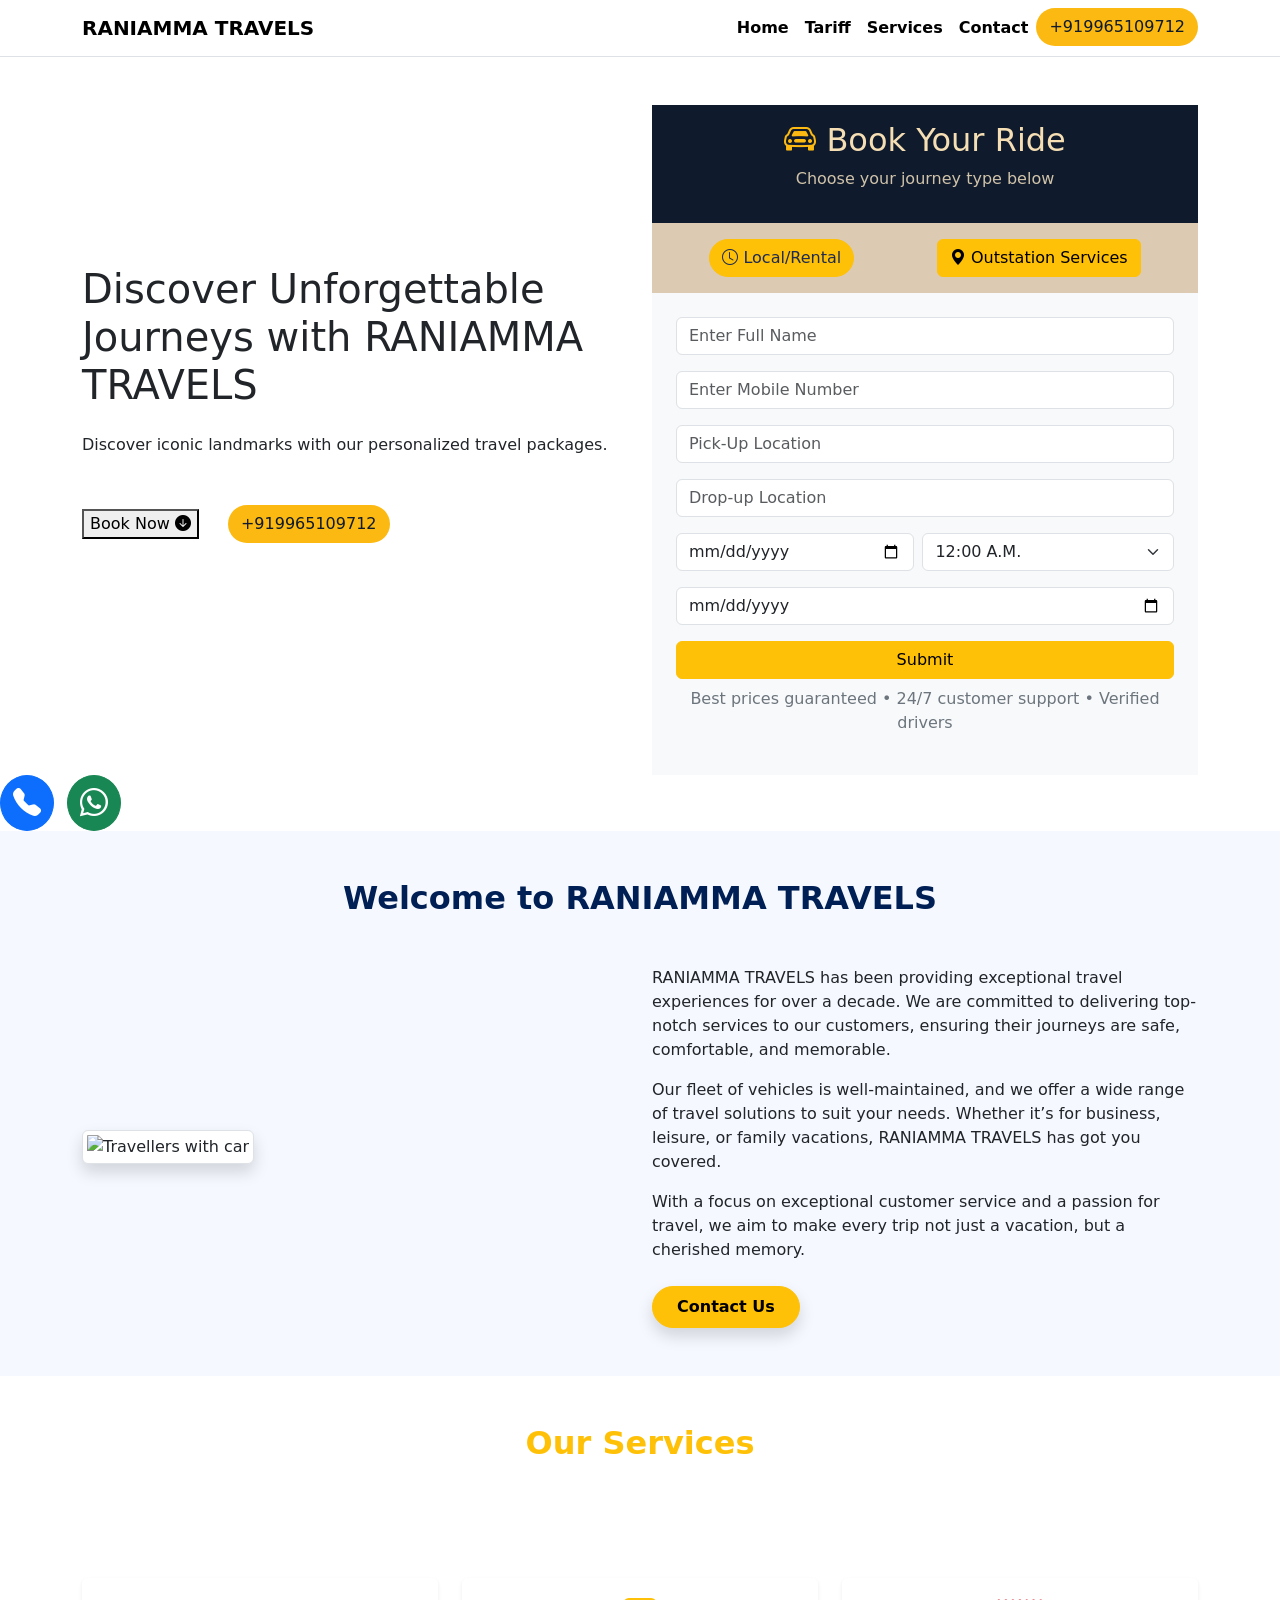
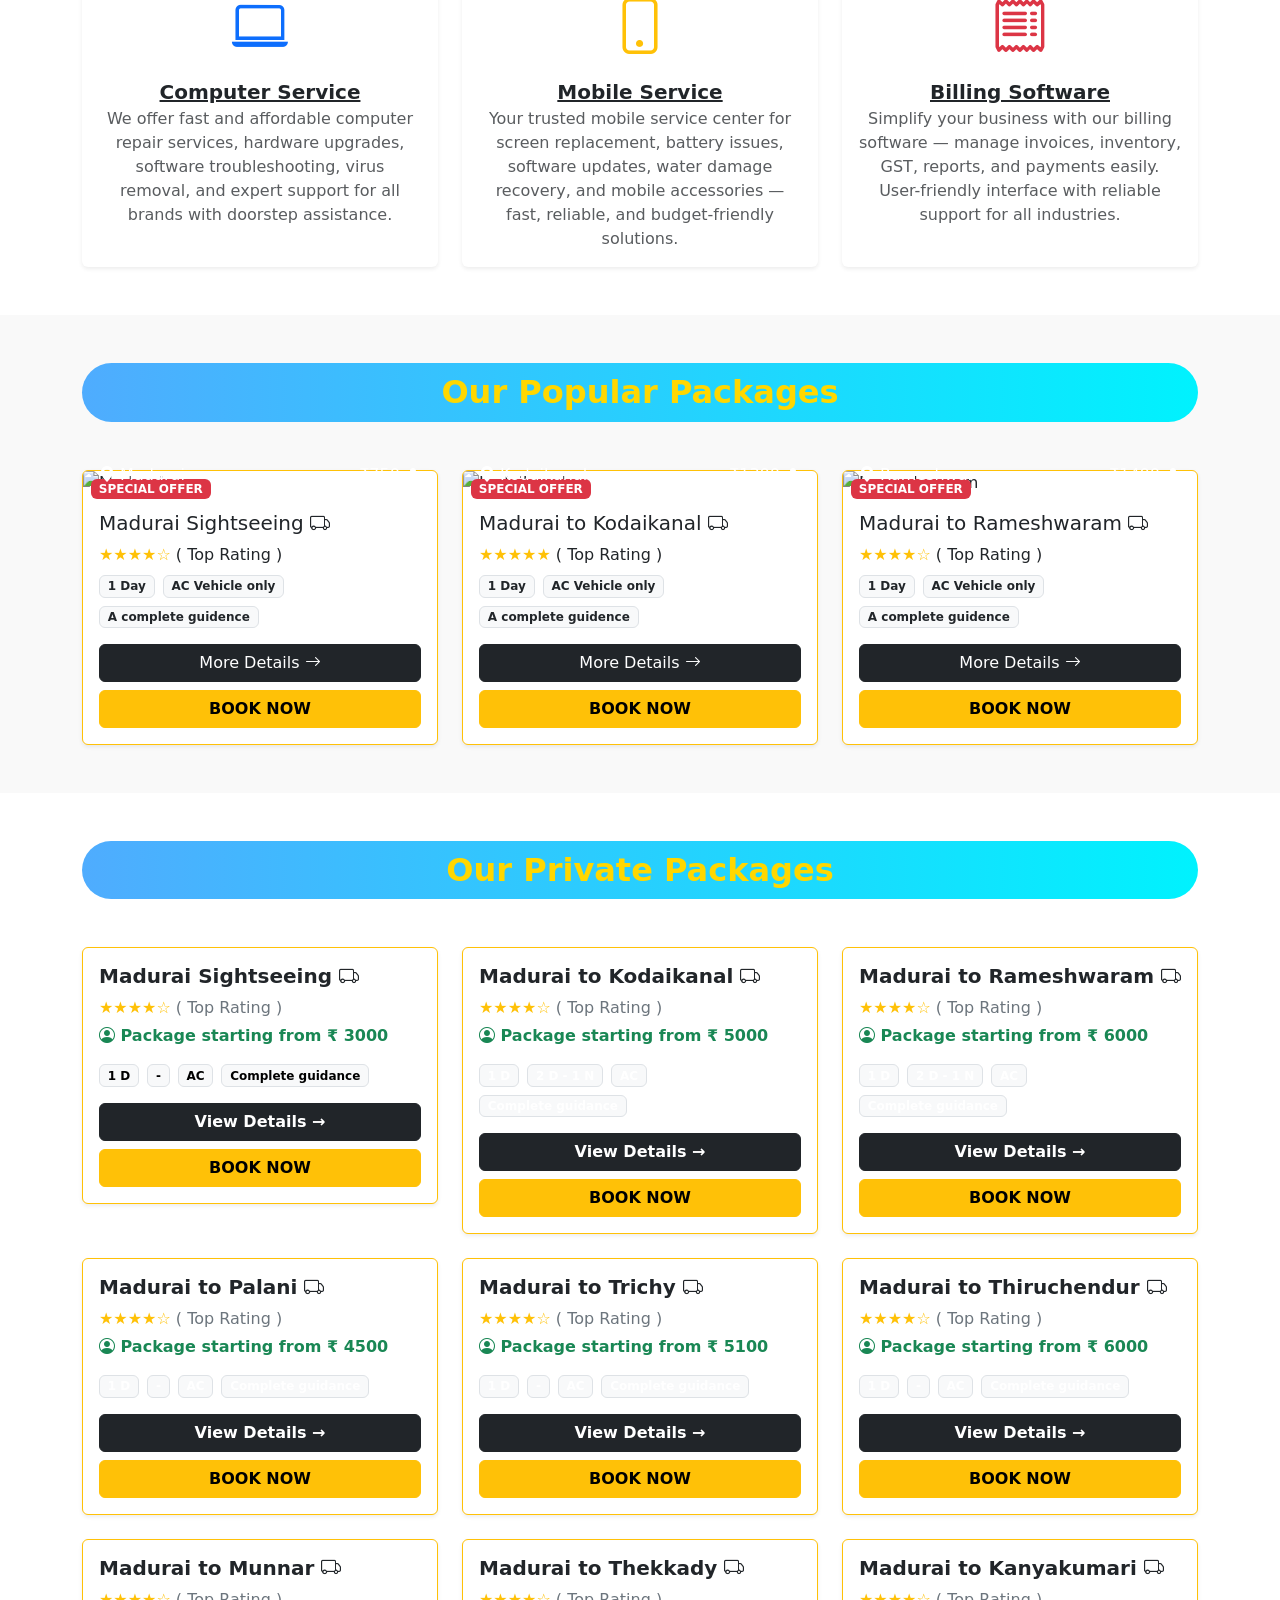
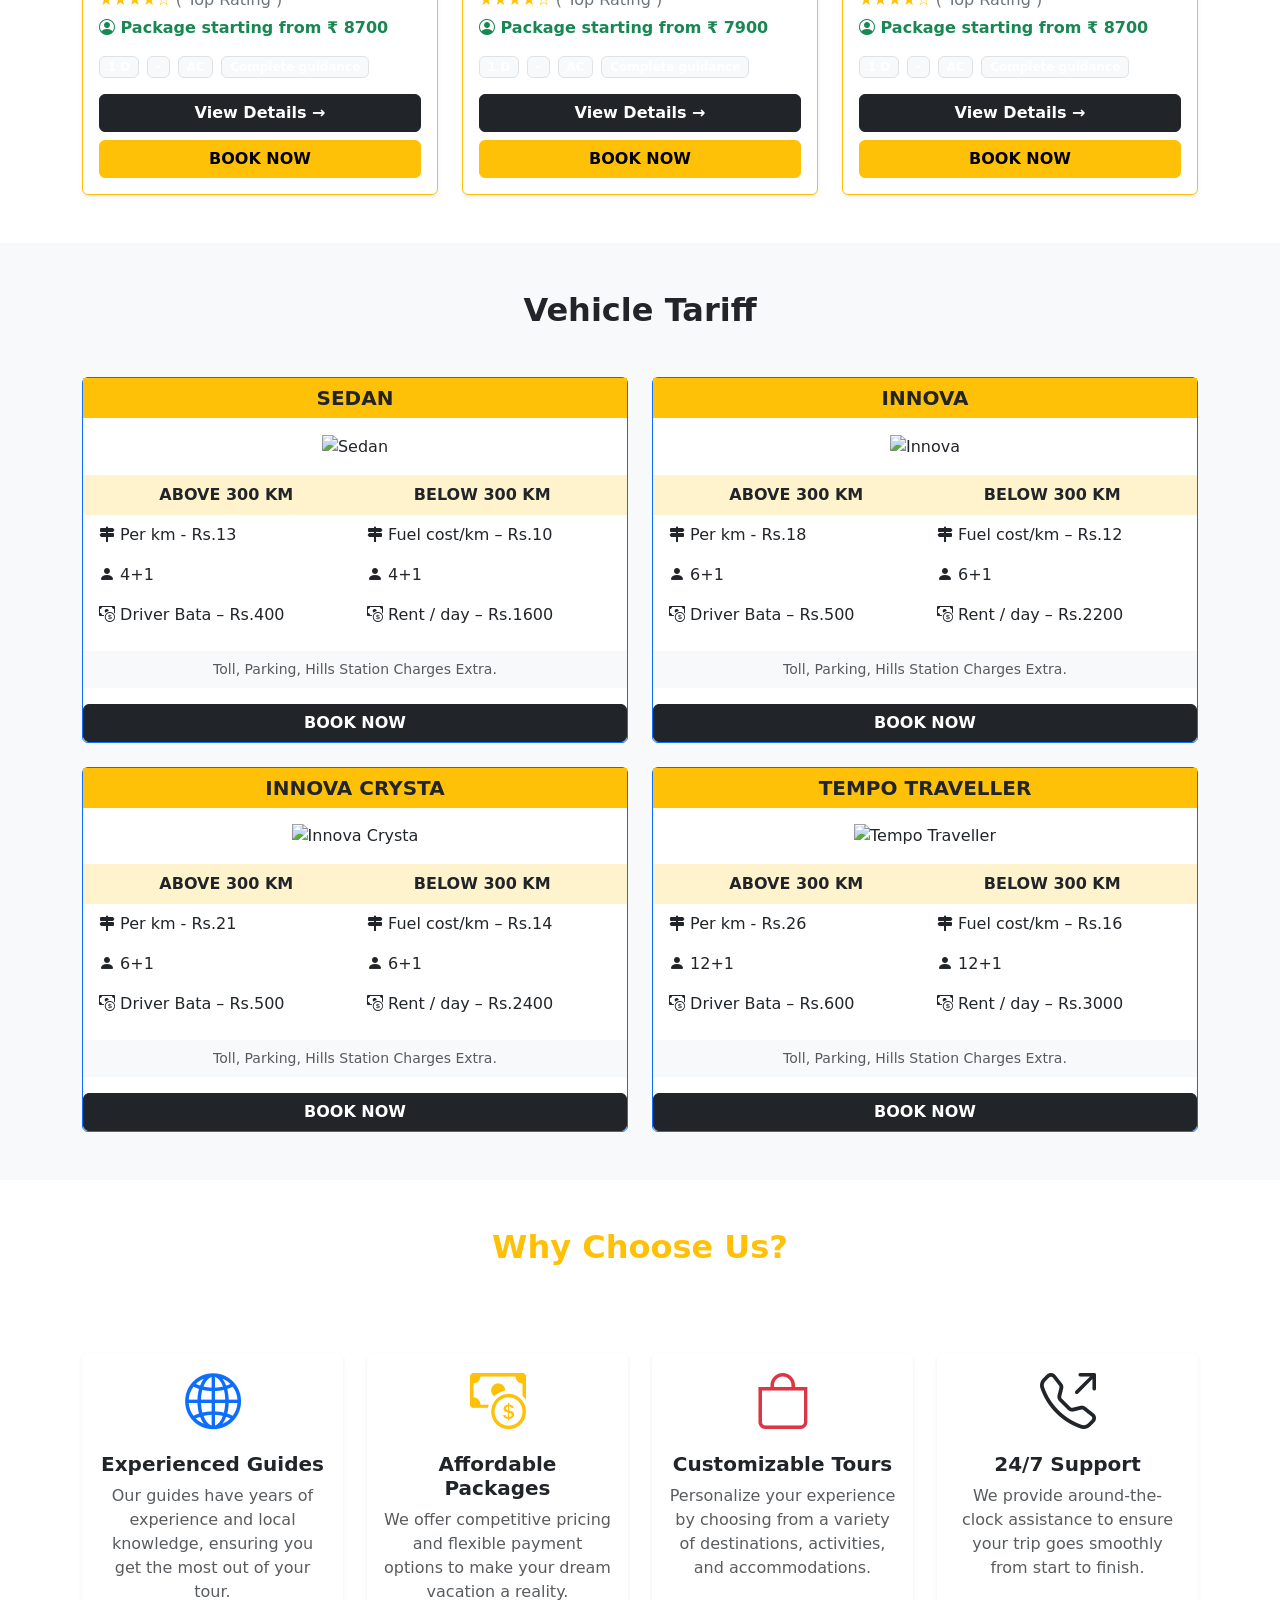
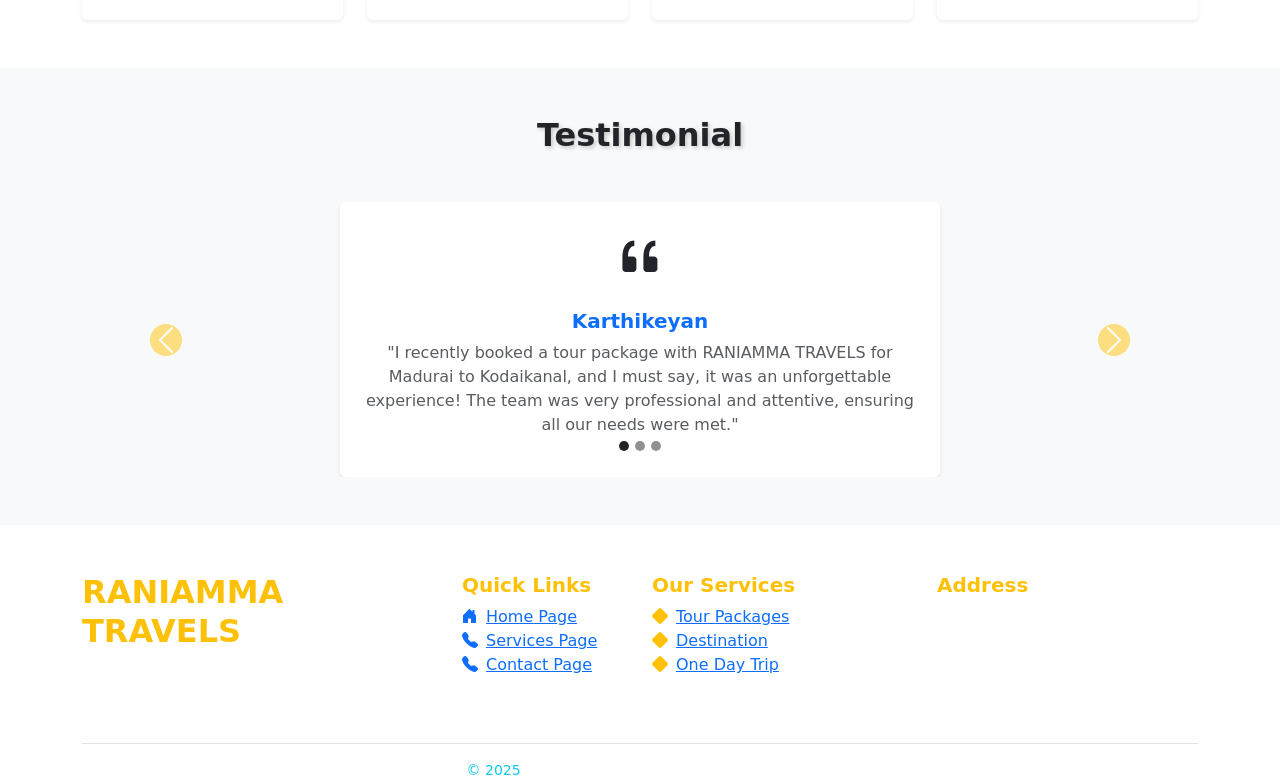
==== index.html @ 109de516 "Add files via upload" ====
<!DOCTYPE html>
<html lang="en">
<head>
  <meta charset="UTF-8" />
  <meta name="viewport" content="width=device-width, initial-scale=1.0" />
  <title>RANIAMMA TRAVELS
</title>
  <link href="https://cdn.jsdelivr.net/npm/bootstrap@5.3.2/dist/css/bootstrap.min.css" rel="stylesheet">
  <link href="https://cdn.jsdelivr.net/npm/bootstrap-icons@1.10.5/font/bootstrap-icons.css" rel="stylesheet">
  <link rel="stylesheet" href="css/style.css">
</head>
<body>



  <!-- 🔹 Top Contact Info Bar -->


  <!-- 🔹 Navbar -->
  <nav class="navbar navbar-expand-lg navbar-light bg-white border-bottom">
    <div class="container">
      <a class="navbar-brand fw-bold" href="#index.php">RANIAMMA TRAVELS
</a>
      <button class="navbar-toggler" type="button" data-bs-toggle="collapse" data-bs-target="#navbarNav">
        <span class="navbar-toggler-icon"></span>
      </button>
      <div class="collapse navbar-collapse justify-content-end" id="navbarNav">
        <ul class="navbar-nav fw-bold">
          <li class="nav-item"><a class="nav-link active" href="#index.php">Home</a></li>
          <li class="nav-item"><a class="nav-link active" href="#tariff">Tariff</a></li>
          <li class="nav-item"><a class="nav-link active" href="#services">Services</a></li>
          <li class="nav-item"><a class="nav-link active" href="#contact">Contact</a></li>
          <li class="nav-item"> <a href="tel:+919965109712" class="btn " style="border-radius: 30px; background-color:#fbb911; color:#0F1A2C;height: auto ;width: fit-content;">+919965109712</a>
</li>
        </ul>
      </div>
    </div>
  </nav>

  <!-- 🔹 Hero Section -->
  <section class="hero">
    <div class="container">
      <div class="row align-items-center">
        <div class="col-md-6 col-sm-12 text-center text-md-start">
          <h1 class="mb-4">Discover Unforgettable <br> Journeys with <span>RANIAMMA TRAVELS
</span></h1>
          <p class="mb-4">Discover iconic landmarks with our personalized travel packages.</p>
          <button class="hero-btn">
            Book Now <i class="bi bi-arrow-down-circle-fill"></i>
          </button>
          <a href="tel:+919965109712" class="btn m-4" style="border-radius: 30px; background-color:#fbb911; color:#0F1A2C;height: auto ;width: fit-content;">+919965109712</a>
        </div>
        <div class="col-md-6 col-sm-12 mt-5">
 <div class="local-form" id="localForm">
    <div class="head d-flex flex-column align-items-center p-3 text-white w-100" style="background-color: #0F1A2C;">
      <h2 style="color: wheat;"><i class="bi bi-car-front" style="color: #fbb911;"></i> Book Your Ride</h2>
      <p style="color: rgb(208, 195, 169);">Choose your journey type below</p>
    </div>

    <div class="but d-flex justify-content-around p-3 w-100" style="background-color: rgb(221, 202, 179);">
      <button class="btn btn-warning" id="localBtn" style="border-radius: 30px;color: #1d2b53;"><i class="bi bi-clock"></i> Local/Rental</button>
            <button class="btn btn-warning" id="outstationBtn">    <i class="bi bi-geo-alt-fill"></i> Outstation Services</button>

    </div>

<form action="" method="post">
      <div class="form-body bg-light   text-white p-4">
        <input type="text" placeholder="Enter Full Name" class="form-control mb-3" name="name">
        <input type="text" placeholder="Enter Mobile Number" class="form-control mb-3" name="mno">
        <input type="text" placeholder="Pick-Up Location" class="form-control mb-3" name="pickup">
        <input type="text" placeholder="Drop-up Location" class="form-control mb-3" name="droplo">

        <div class="d-flex justify-content-between mb-3">
          <input type="date" class="form-control me-2" name="pickdate">
<select name="returntime" id="time-select" class="form-select">
  <!-- 12 AM to 11:45 PM in 15-minute intervals -->
  <!-- Loop in 15-minute increments -->
  <option value="12:00 AM">12:00 A.M.</option>
  <option value="12:15 AM">12:15 A.M.</option>
  <option value="12:30 AM">12:30 A.M.</option>
  <option value="12:45 AM">12:45 A.M.</option>
  <option value="1:00 AM">1:00 A.M.</option>
  <option value="1:15 AM">1:15 A.M.</option>
  <option value="1:30 AM">1:30 A.M.</option>
  <option value="1:45 AM">1:45 A.M.</option>
  <option value="2:00 AM">2:00 A.M.</option>
  <option value="2:15 AM">2:15 A.M.</option>
  <option value="2:30 AM">2:30 A.M.</option>
  <option value="2:45 AM">2:45 A.M.</option>
  <option value="3:00 AM">3:00 A.M.</option>
  <option value="3:15 AM">3:15 A.M.</option>
  <option value="3:30 AM">3:30 A.M.</option>
  <option value="3:45 AM">3:45 A.M.</option>
  <option value="4:00 AM">4:00 A.M.</option>
  <option value="4:15 AM">4:15 A.M.</option>
  <option value="4:30 AM">4:30 A.M.</option>
  <option value="4:45 AM">4:45 A.M.</option>
  <option value="5:00 AM">5:00 A.M.</option>
  <option value="5:15 AM">5:15 A.M.</option>
  <option value="5:30 AM">5:30 A.M.</option>
  <option value="5:45 AM">5:45 A.M.</option>
  <option value="6:00 AM">6:00 A.M.</option>
  <option value="6:15 AM">6:15 A.M.</option>
  <option value="6:30 AM">6:30 A.M.</option>
  <option value="6:45 AM">6:45 A.M.</option>
  <option value="7:00 AM">7:00 A.M.</option>
  <option value="7:15 AM">7:15 A.M.</option>
  <option value="7:30 AM">7:30 A.M.</option>
  <option value="7:45 AM">7:45 A.M.</option>
  <option value="8:00 AM">8:00 A.M.</option>
  <option value="8:15 AM">8:15 A.M.</option>
  <option value="8:30 AM">8:30 A.M.</option>
  <option value="8:45 AM">8:45 A.M.</option>
  <option value="9:00 AM">9:00 A.M.</option>
  <option value="9:15 AM">9:15 A.M.</option>
  <option value="9:30 AM">9:30 A.M.</option>
  <option value="9:45 AM">9:45 A.M.</option>
  <option value="10:00 AM">10:00 A.M.</option>
  <option value="10:15 AM">10:15 A.M.</option>
  <option value="10:30 AM">10:30 A.M.</option>
  <option value="10:45 AM">10:45 A.M.</option>
  <option value="11:00 AM">11:00 A.M.</option>
  <option value="11:15 AM">11:15 A.M.</option>
  <option value="11:30 AM">11:30 A.M.</option>
  <option value="11:45 AM">11:45 A.M.</option>
  <option value="12:00 PM">12:00 P.M.</option>
  <option value="12:15 PM">12:15 P.M.</option>
  <option value="12:30 PM">12:30 P.M.</option>
  <option value="12:45 PM">12:45 P.M.</option>
  <option value="1:00 PM">1:00 P.M.</option>
  <option value="1:15 PM">1:15 P.M.</option>
  <option value="1:30 PM">1:30 P.M.</option>
  <option value="1:45 PM">1:45 P.M.</option>
  <option value="2:00 PM">2:00 P.M.</option>
  <option value="2:15 PM">2:15 P.M.</option>
  <option value="2:30 PM">2:30 P.M.</option>
  <option value="2:45 PM">2:45 P.M.</option>
  <option value="3:00 PM">3:00 P.M.</option>
  <option value="3:15 PM">3:15 P.M.</option>
  <option value="3:30 PM">3:30 P.M.</option>
  <option value="3:45 PM">3:45 P.M.</option>
  <option value="4:00 PM">4:00 P.M.</option>
  <option value="4:15 PM">4:15 P.M.</option>
  <option value="4:30 PM">4:30 P.M.</option>
  <option value="4:45 PM">4:45 P.M.</option>
  <option value="5:00 PM">5:00 P.M.</option>
  <option value="5:15 PM">5:15 P.M.</option>
  <option value="5:30 PM">5:30 P.M.</option>
  <option value="5:45 PM">5:45 P.M.</option>
  <option value="6:00 PM">6:00 P.M.</option>
  <option value="6:15 PM">6:15 P.M.</option>
  <option value="6:30 PM">6:30 P.M.</option>
  <option value="6:45 PM">6:45 P.M.</option>
  <option value="7:00 PM">7:00 P.M.</option>
  <option value="7:15 PM">7:15 P.M.</option>
  <option value="7:30 PM">7:30 P.M.</option>
  <option value="7:45 PM">7:45 P.M.</option>
  <option value="8:00 PM">8:00 P.M.</option>
  <option value="8:15 PM">8:15 P.M.</option>
  <option value="8:30 PM">8:30 P.M.</option>
  <option value="8:45 PM">8:45 P.M.</option>
  <option value="9:00 PM">9:00 P.M.</option>
  <option value="9:15 PM">9:15 P.M.</option>
  <option value="9:30 PM">9:30 P.M.</option>
  <option value="9:45 PM">9:45 P.M.</option>
  <option value="10:00 PM">10:00 P.M.</option>
  <option value="10:15 PM">10:15 P.M.</option>
  <option value="10:30 PM">10:30 P.M.</option>
  <option value="10:45 PM">10:45 P.M.</option>
  <option value="11:00 PM">11:00 P.M.</option>
  <option value="11:15 PM">11:15 P.M.</option>
  <option value="11:30 PM">11:30 P.M.</option>
  <option value="11:45 PM">11:45 P.M.</option>
</select>
        </div>

        <input type="date" class="form-control mb-3" placeholder="Return Date" name="droptime">
        <button class="btn btn-warning w-100" name="btnAdd">Submit</button>
</form>

        <p class="mt-2 text-center text-secondary">Best prices guaranteed • 24/7 customer support • Verified drivers</p>
      </div>



</div>       



</div>
      </div>
    </div>
  </section>

  <!-- 🔹 Floating WhatsApp Button -->
  <!-- Call Button -->
<a href="tel:+919965109712
" class="btn btn-primary rounded-circle call-float me-2">
  <i class="bi bi-telephone-fill fs-3"></i>
</a>

<!-- WhatsApp Button -->
<a href="https://wa.me/919965109712
" target="_blank" class="btn btn-success rounded-circle whatsapp-float">
  <i class="bi bi-whatsapp fs-3"></i>
</a>


  <script src="https://cdn.jsdelivr.net/npm/bootstrap@5.3.2/dist/js/bootstrap.bundle.min.js"></script>

<!-- 🔹 Welcome Section -->
<section class="py-5" style="background-color: #f5f9ff;">
  <div class="container">
    <h2 class="text-center fw-bold mb-5" style="color: #001f54;">Welcome to RANIAMMA TRAVELS
</h2>
    <div class="row align-items-center">
      <div class="col-md-6 mb-4 mb-md-0">
        <img src="img/section.png" class="img-thumbnail h-25 rounded shadow" alt="Travellers with car" height="500px" >
      </div>
      <div class="col-md-6">
        <p class="mb-3">
          RANIAMMA TRAVELS
 has been providing exceptional travel experiences for over a decade. We are committed to delivering top-notch services to our customers, ensuring their journeys are safe, comfortable, and memorable.
        </p>
        <p class="mb-3">
          Our fleet of vehicles is well-maintained, and we offer a wide range of travel solutions to suit your needs. Whether it’s for business, leisure, or family vacations, RANIAMMA TRAVELS
 has got you covered.
        </p>
        <p class="mb-4">
          With a focus on exceptional customer service and a passion for travel, we aim to make every trip not just a vacation, but a cherished memory.
        </p>
        <a href="#contact" class="btn btn-warning rounded-pill px-4 py-2 shadow fw-bold">Contact Us</a>
      </div>
    </div>
  </div>
</section>


<!--service-->
<section class="why-choose-section py-5 text-center text-white" id="sevices">
  <div class="container">
    <h2 class="fw-bold text-warning mb-2">Our Services</h2>
    <p class="lead mb-5 text-white">Enhance your tech life with expert computer repairs, mobile service solutions, and easy-to-use billing software for businesses.</p>

    <div class="row g-4 justify-content-center">
      
      <!-- Card 1 -->
      <div class="col-md-6 col-lg-4">
        <div class="card h-100 border-0 shadow-sm p-3">
          <i class="bi bi-laptop display-4 text-primary"></i>
          <a class="fw-bold text-dark mt-3 fs-5 "href="forms.php" style="cursor: pointer;">Computer Service</a>
<p class="text-muted mb-0">
We offer fast and affordable computer repair services, hardware upgrades, software troubleshooting, virus removal, and expert support for all brands with doorstep assistance.
</p>
        </div>
      </div>
      
      <!-- Card 2 -->
      <div class="col-md-6 col-lg-4">
        <div class="card h-100 border-0 shadow-sm p-3">
          <i class="bi bi-phone display-4 text-warning"></i>
 <a class="fw-bold text-dark mt-3 fs-5 " href="forms.php" style="cursor: pointer;">Mobile Service</a>

<p class="text-muted mb-0">
Your trusted mobile service center for screen replacement, battery issues, software updates, water damage recovery, and mobile accessories — fast, reliable, and budget-friendly solutions.
</p>
        </div>
      </div>

      <!-- Card 3 -->
      <div class="col-md-6 col-lg-4">
        <div class="card h-100 border-0 shadow-sm p-3">
            <i class="bi bi-receipt display-4 text-danger"></i>
             <a class="fw-bold text-dark mt-3 fs-5 " href="forms.php" style="cursor: pointer;">Billing Software</a>

<p class="text-muted mb-0">
Simplify your business with our billing software — manage invoices, inventory, GST, reports, and payments easily. User-friendly interface with reliable support for all industries.
</p>
        </div>
      </div>

      <!-- Card 4 -->

      
    </div>
  </div>
</section>

<!-- 🔹 Popular Packages Section -->
<section class="py-5" style="background-color: #f9f9f9;">
  <div class="container">
    <h2 class="text-center fw-bold mb-5" style="background: linear-gradient(to right, #4facfe, #00f2fe); color: #ffd700; border-radius: 30px; padding: 10px;">Our Popular Packages</h2>
    <div class="row g-4">
      
      <!-- Card 1 -->
      <div class="col-md-4">
        <div class="card border-warning shadow-sm">
          <div class="position-relative">
            <img src="img/card1.png" class="card-img-top" alt="Madurai" height="230px">
            <span class="badge bg-danger position-absolute top-0 start-0 m-2">SPECIAL OFFER</span>
            <div class="card-img-overlay text-white d-flex justify-content-between align-items-end">
              <div><i class="bi bi-geo-alt-fill"></i> Madurai</div>
              <div>&#8377;750 <i class="bi bi-person-fill"></i></div>
            </div>
          </div>
          <div class="card-body">
            <h5 class="card-title">Madurai Sightseeing <i class="bi bi-truck"></i></h5>
            <p class="mb-2 text-warning">
              ★★★★☆ <span class="text-dark">( Top Rating )</span>
            </p>
            <div class="mb-3 d-flex gap-2 flex-wrap">
              <span class="badge bg-light text-dark border">1 Day</span>
              <span class="badge bg-light text-dark border">AC Vehicle only</span>
              <span class="badge bg-light text-dark border">A complete guidence</span>
            </div>
            <a href="#" class="btn btn-dark w-100 mb-2">More Details <i class="bi bi-arrow-right"></i></a>
            <a href="#" class="btn btn-warning w-100 fw-bold">BOOK NOW</a>
          </div>
        </div>
      </div>

      <!-- Card 2 -->
      <div class="col-md-4">
        <div class="card border-warning shadow-sm">
          <div class="position-relative">
            <img src="img/card2.png" class="card-img-top" alt="Kodaikanal">
            <span class="badge bg-danger position-absolute top-0 start-0 m-2">SPECIAL OFFER</span>
            <div class="card-img-overlay text-white d-flex justify-content-between align-items-end">
              <div><i class="bi bi-geo-alt-fill"></i> Kodaikanal</div>
              <div>&#8377;1300 <i class="bi bi-person-fill"></i></div>
            </div>
          </div>
          <div class="card-body">
            <h5 class="card-title">Madurai to Kodaikanal <i class="bi bi-truck"></i></h5>
            <p class="mb-2 text-warning">
              ★★★★★ <span class="text-dark">( Top Rating )</span>
            </p>
            <div class="mb-3 d-flex gap-2 flex-wrap">
              <span class="badge bg-light text-dark border">1 Day</span>
              <span class="badge bg-light text-dark border">AC Vehicle only</span>
              <span class="badge bg-light text-dark border">A complete guidence</span>
            </div>
            <a href="#" class="btn btn-dark w-100 mb-2">More Details <i class="bi bi-arrow-right"></i></a>
            <a href="#" class="btn btn-warning w-100 fw-bold">BOOK NOW</a>
          </div>
        </div>
      </div>

      <!-- Card 3 -->
      <div class="col-md-4">
        <div class="card border-warning shadow-sm">
          <div class="position-relative">
            <img src="img/card3.png" class="card-img-top" alt="Rameshwaram">
            <span class="badge bg-danger position-absolute top-0 start-0 m-2">SPECIAL OFFER</span>
            <div class="card-img-overlay text-white d-flex justify-content-between align-items-end">
              <div><i class="bi bi-geo-alt-fill"></i> Rameshwaram</div>
              <div>&#8377;1400 <i class="bi bi-person-fill"></i></div>
            </div>
          </div>
          <div class="card-body">
            <h5 class="card-title">Madurai to Rameshwaram <i class="bi bi-truck"></i></h5>
            <p class="mb-2 text-warning">
              ★★★★☆ <span class="text-dark">( Top Rating )</span>
            </p>
            <div class="mb-3 d-flex gap-2 flex-wrap">
              <span class="badge bg-light text-dark border">1 Day</span>
              <span class="badge bg-light text-dark border">AC Vehicle only</span>
              <span class="badge bg-light text-dark border">A complete guidence</span>
            </div>
            <a href="#" class="btn btn-dark w-100 mb-2">More Details <i class="bi bi-arrow-right"></i></a>
            <a href="#" class="btn btn-warning w-100 fw-bold">BOOK NOW</a>
          </div>
        </div>
      </div>

    </div>
  </div>
</section>



<!-- 🔹 Travel Packages Grid Section -->
<section class="py-5" style="background-color: #ffffff;" id="service">
  <div class="container">
        <h2 class="text-center fw-bold mb-5" style="background: linear-gradient(to right, #4facfe, #00f2fe); color: #ffd700; border-radius: 30px; padding: 10px;">Our Private Packages</h2>

    <div class="row g-4">

      <!-- Single Card Template -->
 
      <div class="col-md-4">
        <div class="card border-warning shadow-sm p-3">
          <h5 class="fw-bold">Madurai Sightseeing <i class="bi bi-truck"></i></h5>
          <p class="mb-1 text-warning">★★★★☆ <span class="text-secondary">( Top Rating )</span></p>
          <p class="text-success fw-bold">
            <i class="bi bi-person-circle"></i> Package starting from ₹ 3000
          </p>
          <div class="d-flex flex-wrap gap-2 mb-3">
  <span class="badge bg-light border text-black">1 D</span>
  <span class="badge bg-light border text-black">-</span>
  <span class="badge bg-light border text-black">AC</span>
  <span class="badge bg-light border text-black">Complete guidance</span>
</div>
          <a href="#" class="btn btn-dark w-100 mb-2 fw-bold">View Details →</a>
          <a href="#" class="btn btn-warning w-100 fw-bold">BOOK NOW</a>
        </div>
      </div>

      <!-- Copy and Edit Cards Below for Each Package -->

      <div class="col-md-4">
        <div class="card border-warning shadow-sm p-3">
          <h5 class="fw-bold">Madurai to Kodaikanal <i class="bi bi-truck"></i></h5>
          <p class="mb-1 text-warning">★★★★☆ <span class="text-secondary">( Top Rating )</span></p>
          <p class="text-success fw-bold">
            <i class="bi bi-person-circle"></i> Package starting from ₹ 5000
          </p>
          <div class="d-flex flex-wrap gap-2 mb-3">
            <span class="badge bg-light border">1 D</span>
            <span class="badge bg-light border">2 D - 1 N</span>
            <span class="badge bg-light border">AC</span>
            <span class="badge bg-light border">Complete guidance</span>
          </div>
          <a href="#" class="btn btn-dark w-100 mb-2 fw-bold">View Details →</a>
          <a href="#" class="btn btn-warning w-100 fw-bold">BOOK NOW</a>
        </div>
      </div>

      <div class="col-md-4">
        <div class="card border-warning shadow-sm p-3">
          <h5 class="fw-bold">Madurai to Rameshwaram <i class="bi bi-truck"></i></h5>
          <p class="mb-1 text-warning">★★★★☆ <span class="text-secondary">( Top Rating )</span></p>
          <p class="text-success fw-bold">
            <i class="bi bi-person-circle"></i> Package starting from ₹ 6000
          </p>
          <div class="d-flex flex-wrap gap-2 mb-3">
            <span class="badge bg-light border">1 D</span>
            <span class="badge bg-light border">2 D - 1 N</span>
            <span class="badge bg-light border">AC</span>
            <span class="badge bg-light border">Complete guidance</span>
          </div>
          <a href="#" class="btn btn-dark w-100 mb-2 fw-bold">View Details →</a>
          <a href="#" class="btn btn-warning w-100 fw-bold">BOOK NOW</a>
        </div>
      </div>

      <!-- Row 2 -->

      <div class="col-md-4">
        <div class="card border-warning shadow-sm p-3">
          <h5 class="fw-bold">Madurai to Palani <i class="bi bi-truck"></i></h5>
          <p class="mb-1 text-warning">★★★★☆ <span class="text-secondary">( Top Rating )</span></p>
          <p class="text-success fw-bold">
            <i class="bi bi-person-circle"></i> Package starting from ₹ 4500
          </p>
          <div class="d-flex flex-wrap gap-2 mb-3">
            <span class="badge bg-light border">1 D</span>
            <span class="badge bg-light border">-</span>
            <span class="badge bg-light border">AC</span>
            <span class="badge bg-light border">Complete guidance</span>
          </div>
          <a href="#" class="btn btn-dark w-100 mb-2 fw-bold">View Details →</a>
          <a href="#" class="btn btn-warning w-100 fw-bold">BOOK NOW</a>
        </div>
      </div>

      <div class="col-md-4">
        <div class="card border-warning shadow-sm p-3">
          <h5 class="fw-bold">Madurai to Trichy <i class="bi bi-truck"></i></h5>
          <p class="mb-1 text-warning">★★★★☆ <span class="text-secondary">( Top Rating )</span></p>
          <p class="text-success fw-bold">
            <i class="bi bi-person-circle"></i> Package starting from ₹ 5100
          </p>
          <div class="d-flex flex-wrap gap-2 mb-3">
            <span class="badge bg-light border">1 D</span>
            <span class="badge bg-light border">-</span>
            <span class="badge bg-light border">AC</span>
            <span class="badge bg-light border">Complete guidance</span>
          </div>
          <a href="#" class="btn btn-dark w-100 mb-2 fw-bold">View Details →</a>
          <a href="#" class="btn btn-warning w-100 fw-bold">BOOK NOW</a>
        </div>
      </div>

      <div class="col-md-4">
        <div class="card border-warning shadow-sm p-3">
          <h5 class="fw-bold">Madurai to Thiruchendur <i class="bi bi-truck"></i></h5>
          <p class="mb-1 text-warning">★★★★☆ <span class="text-secondary">( Top Rating )</span></p>
          <p class="text-success fw-bold">
            <i class="bi bi-person-circle"></i> Package starting from ₹ 6000
          </p>
          <div class="d-flex flex-wrap gap-2 mb-3">
            <span class="badge bg-light border">1 D</span>
            <span class="badge bg-light border">-</span>
            <span class="badge bg-light border">AC</span>
            <span class="badge bg-light border">Complete guidance</span>
          </div>
          <a href="#" class="btn btn-dark w-100 mb-2 fw-bold">View Details →</a>
          <a href="#" class="btn btn-warning w-100 fw-bold">BOOK NOW</a>
        </div>
      </div>

      <!-- 🔹 Final Row -->

      <div class="col-md-4">
        <div class="card border-warning shadow-sm p-3">
          <h5 class="fw-bold">Madurai to Munnar <i class="bi bi-truck"></i></h5>
          <p class="mb-1 text-warning">★★★★☆ <span class="text-secondary">( Top Rating )</span></p>
          <p class="text-success fw-bold">
            <i class="bi bi-person-circle"></i> Package starting from ₹ 8700
          </p>
          <div class="d-flex flex-wrap gap-2 mb-3">
            <span class="badge bg-light border">1 D</span>
            <span class="badge bg-light border">-</span>
            <span class="badge bg-light border">AC</span>
            <span class="badge bg-light border">Complete guidance</span>
          </div>
          <a href="#" class="btn btn-dark w-100 mb-2 fw-bold">View Details →</a>
          <a href="#" class="btn btn-warning w-100 fw-bold">BOOK NOW</a>
        </div>
      </div>

      <div class="col-md-4">
        <div class="card border-warning shadow-sm p-3">
          <h5 class="fw-bold">Madurai to Thekkady <i class="bi bi-truck"></i></h5>
          <p class="mb-1 text-warning">★★★★☆ <span class="text-secondary">( Top Rating )</span></p>
          <p class="text-success fw-bold">
            <i class="bi bi-person-circle"></i> Package starting from ₹ 7900
          </p>
          <div class="d-flex flex-wrap gap-2 mb-3">
            <span class="badge bg-light border">1 D</span>
            <span class="badge bg-light border">-</span>
            <span class="badge bg-light border">AC</span>
            <span class="badge bg-light border">Complete guidance</span>
          </div>
          <a href="#" class="btn btn-dark w-100 mb-2 fw-bold">View Details →</a>
          <a href="#" class="btn btn-warning w-100 fw-bold">BOOK NOW</a>
        </div>
      </div>

      <div class="col-md-4">
        <div class="card border-warning shadow-sm p-3">
          <h5 class="fw-bold">Madurai to Kanyakumari <i class="bi bi-truck"></i></h5>
          <p class="mb-1 text-warning">★★★★☆ <span class="text-secondary">( Top Rating )</span></p>
          <p class="text-success fw-bold">
            <i class="bi bi-person-circle"></i> Package starting from ₹ 8700
          </p>
          <div class="d-flex flex-wrap gap-2 mb-3">
            <span class="badge bg-light border">1 D</span>
            <span class="badge bg-light border">-</span>
            <span class="badge bg-light border">AC</span>
            <span class="badge bg-light border">Complete guidance</span>
          </div>
          <a href="#" class="btn btn-dark w-100 mb-2 fw-bold">View Details →</a>
          <a href="#" class="btn btn-warning w-100 fw-bold">BOOK NOW</a>
        </div>
      </div>

    </div>
  </div>
</section>

<!--vehicle-->
<section class="py-5 bg-light" id="tariff">
  <div class="container">
    <h2 class="text-center fw-bold mb-5">Vehicle Tariff</h2>
    <div class="row g-4">

      <!-- Vehicle Card Start -->
      <div class="col-md-6 col-lg-6">
        <div class="card border-primary h-100">
          <div class="bg-warning text-center py-2">
            <h5 class="fw-bold m-0">SEDAN</h5>
          </div>
          <div class="text-center my-3">
            <img src="img/car1.png" alt="Sedan" class="img-fluid" style="height: 160px;">
          </div>
          <div class="d-flex justify-content-around px-3 py-2 bg-warning-subtle fw-bold">
            <span>ABOVE 300 KM</span>
            <span>BELOW 300 KM</span>
          </div>
          <div class="row px-3 py-2">
            <div class="col-6">
              <p><i class="bi bi-signpost-2-fill"></i> Per km - Rs.13</p>
              <p><i class="bi bi-person-fill"></i> 4+1</p>
              <p><i class="bi bi-cash-coin"></i> Driver Bata – Rs.400</p>
            </div>
            <div class="col-6">
              <p><i class="bi bi-signpost-2-fill"></i> Fuel cost/km – Rs.10</p>
              <p><i class="bi bi-person-fill"></i> 4+1</p>
              <p><i class="bi bi-cash-coin"></i> Rent / day – Rs.1600</p>
            </div>
          </div>
          <p class="text-center text-muted bg-body-tertiary p-2 small">Toll, Parking, Hills Station Charges Extra.</p>
          <div class="text-center">
            <a href="#" class="btn btn-dark w-100 fw-bold">BOOK NOW</a>
          </div>
        </div>
      </div>

      <!-- INNOVA -->
      <div class="col-md-6 col-lg-6">
        <div class="card border-primary h-100">
          <div class="bg-warning text-center py-2">
            <h5 class="fw-bold m-0">INNOVA</h5>
          </div>
          <div class="text-center my-3">
            <img src="img/car2.png" alt="Innova" class="img-fluid" style="height: 160px;">
          </div>
          <div class="d-flex justify-content-around px-3 py-2 bg-warning-subtle fw-bold">
            <span>ABOVE 300 KM</span>
            <span>BELOW 300 KM</span>
          </div>
          <div class="row px-3 py-2">
            <div class="col-6">
              <p><i class="bi bi-signpost-2-fill"></i> Per km - Rs.18</p>
              <p><i class="bi bi-person-fill"></i> 6+1</p>
              <p><i class="bi bi-cash-coin"></i> Driver Bata – Rs.500</p>
            </div>
            <div class="col-6">
              <p><i class="bi bi-signpost-2-fill"></i> Fuel cost/km – Rs.12</p>
              <p><i class="bi bi-person-fill"></i> 6+1</p>
              <p><i class="bi bi-cash-coin"></i> Rent / day – Rs.2200</p>
            </div>
          </div>
          <p class="text-center text-muted bg-body-tertiary p-2 small">Toll, Parking, Hills Station Charges Extra.</p>
          <div class="text-center">
            <a href="#" class="btn btn-dark w-100 fw-bold">BOOK NOW</a>
          </div>
        </div>
      </div>

      <!-- INNOVA CRYSTA -->
      <div class="col-md-6 col-lg-6">
        <div class="card border-primary h-100">
          <div class="bg-warning text-center py-2">
            <h5 class="fw-bold m-0">INNOVA CRYSTA</h5>
          </div>
          <div class="text-center my-3">
            <img src="img/car3.png" alt="Innova Crysta" class="img-fluid" style="height: 160px;">
          </div>
          <div class="d-flex justify-content-around px-3 py-2 bg-warning-subtle fw-bold">
            <span>ABOVE 300 KM</span>
            <span>BELOW 300 KM</span>
          </div>
          <div class="row px-3 py-2">
            <div class="col-6">
              <p><i class="bi bi-signpost-2-fill"></i> Per km - Rs.21</p>
              <p><i class="bi bi-person-fill"></i> 6+1</p>
              <p><i class="bi bi-cash-coin"></i> Driver Bata – Rs.500</p>
            </div>
            <div class="col-6">
              <p><i class="bi bi-signpost-2-fill"></i> Fuel cost/km – Rs.14</p>
              <p><i class="bi bi-person-fill"></i> 6+1</p>
              <p><i class="bi bi-cash-coin"></i> Rent / day – Rs.2400</p>
            </div>
          </div>
          <p class="text-center text-muted bg-body-tertiary p-2 small">Toll, Parking, Hills Station Charges Extra.</p>
          <div class="text-center">
            <a href="#" class="btn btn-dark w-100 fw-bold">BOOK NOW</a>
          </div>
        </div>
      </div>

      <!-- TEMPO TRAVELLER -->
      <div class="col-md-6 col-lg-6">
        <div class="card border-primary h-100">
          <div class="bg-warning text-center py-2">
            <h5 class="fw-bold m-0">TEMPO TRAVELLER</h5>
          </div>
          <div class="text-center my-3">
            <img src="img/car4.png" alt="Tempo Traveller" class="img-fluid" style="height: 160px;">
          </div>
          <div class="d-flex justify-content-around px-3 py-2 bg-warning-subtle fw-bold">
            <span>ABOVE 300 KM</span>
            <span>BELOW 300 KM</span>
          </div>
          <div class="row px-3 py-2">
            <div class="col-6">
              <p><i class="bi bi-signpost-2-fill"></i> Per km - Rs.26</p>
              <p><i class="bi bi-person-fill"></i> 12+1</p>
              <p><i class="bi bi-cash-coin"></i> Driver Bata – Rs.600</p>
            </div>
            <div class="col-6">
              <p><i class="bi bi-signpost-2-fill"></i> Fuel cost/km – Rs.16</p>
              <p><i class="bi bi-person-fill"></i> 12+1</p>
              <p><i class="bi bi-cash-coin"></i> Rent / day – Rs.3000</p>
            </div>
          </div>
          <p class="text-center text-muted bg-body-tertiary p-2 small">Toll, Parking, Hills Station Charges Extra.</p>
          <div class="text-center">
            <a href="#" class="btn btn-dark w-100 fw-bold">BOOK NOW</a>
          </div>
        </div>
      </div>

    </div>
  </div>
</section>


<section class="why-choose-section py-5 text-center text-white">
  <div class="container">
    <h2 class="fw-bold text-warning mb-2">Why Choose Us?</h2>
    <p class="lead mb-5 text-white">Discover what makes us the best choice for your next adventure!</p>
    
    <div class="row g-4 justify-content-center">
      
      <!-- Card 1 -->
      <div class="col-md-6 col-lg-3">
        <div class="card h-100 border-0 shadow-sm p-3">
          <i class="bi bi-globe2 display-4 text-primary"></i>
          <h5 class="fw-bold text-dark mt-3">Experienced Guides</h5>
          <p class="text-muted mb-0">Our guides have years of experience and local knowledge, ensuring you get the most out of your tour.</p>
        </div>
      </div>
      
      <!-- Card 2 -->
      <div class="col-md-6 col-lg-3">
        <div class="card h-100 border-0 shadow-sm p-3">
          <i class="bi bi-cash-coin display-4 text-warning"></i>
          <h5 class="fw-bold text-dark mt-3">Affordable Packages</h5>
          <p class="text-muted mb-0">We offer competitive pricing and flexible payment options to make your dream vacation a reality.</p>
        </div>
      </div>

      <!-- Card 3 -->
      <div class="col-md-6 col-lg-3">
        <div class="card h-100 border-0 shadow-sm p-3">
            <i class="bi bi-bag display-4 text-danger"></i>
          <h5 class="fw-bold text-dark mt-3">Customizable Tours</h5>
          <p class="text-muted mb-0">Personalize your experience by choosing from a variety of destinations, activities, and accommodations.</p>
        </div>
      </div>

      <!-- Card 4 -->
      <div class="col-md-6 col-lg-3">
        <div class="card h-100 border-0 shadow-sm p-3">
          <i class="bi bi-telephone-outbound display-4 text-pink"></i>
          <h5 class="fw-bold text-dark mt-3">24/7 Support</h5>
          <p class="text-muted mb-0">We provide around-the-clock assistance to ensure your trip goes smoothly from start to finish.</p>
        </div>
      </div>
      
    </div>
  </div>
</section>


<section class="testimonial-section py-5 text-center bg-light">
  <div class="container">
    <h2 class="fw-bold mb-5 text-dark" style="text-shadow: 2px 2px 4px rgba(0,0,0,0.2);">Testimonial</h2>

    <div id="testimonialCarousel" class="carousel slide" data-bs-ride="carousel" data-bs-interval="3000">
      <div class="carousel-inner">

        <!-- Card 1 -->
        <div class="carousel-item active">
          <div class="card p-4 border-0 shadow-sm mx-auto" style="max-width: 600px;">
            <div class="circle-icon mx-auto mb-3">
              <i class="bi bi-quote display-4 text-dark"></i>
            </div>
            <h5 class="fw-bold text-primary">Karthikeyan</h5>
            <p class="text-muted">"I recently booked a tour package with RANIAMMA TRAVELS
 for Madurai to Kodaikanal, and I must say, it was an unforgettable experience! The team was very professional and attentive, ensuring all our needs were met."</p>
          </div>
        </div>

        <!-- Card 2 -->
        <div class="carousel-item">
          <div class="card p-4 border-0 shadow-sm mx-auto" style="max-width: 600px;">
            <div class="circle-icon mx-auto mb-3">
              <i class="bi bi-quote display-4 text-dark"></i>
            </div>
            <h5 class="fw-bold text-primary">Naveen Kumar</h5>
            <p class="text-muted">"I signed up for a trip to Kodaikanal, and it was absolutely magical! Misty hills and greenery made the journey incredible. RANIAMMA TRAVELS
 made it smooth and worry-free."</p>
          </div>
        </div>

        <!-- Card 3 -->
        <div class="carousel-item">
          <div class="card p-4 border-0 shadow-sm mx-auto" style="max-width: 600px;">
            <div class="circle-icon mx-auto mb-3">
              <i class="bi bi-quote display-4 text-dark"></i>
            </div>
            <h5 class="fw-bold text-primary">Aananthi</h5>
            <p class="text-muted">"I organized a spiritual trip to Rameshwaram with RANIAMMA TRAVELS
 and everything went seamlessly. We could focus fully on the spiritual experience without any worries."</p>
          </div>
        </div>

      </div>

      <!-- Controls -->
      <button class="carousel-control-prev" type="button" data-bs-target="#testimonialCarousel" data-bs-slide="prev">
        <span class="carousel-control-prev-icon bg-warning rounded-circle p-3" aria-hidden="true"></span>
        <span class="visually-hidden">Previous</span>
      </button>
      <button class="carousel-control-next" type="button" data-bs-target="#testimonialCarousel" data-bs-slide="next">
        <span class="carousel-control-next-icon bg-warning rounded-circle p-3" aria-hidden="true"></span>
        <span class="visually-hidden">Next</span>
      </button>

      <!-- Indicators -->
      <div class="carousel-indicators mt-4">
        <button type="button" data-bs-target="#testimonialCarousel" data-bs-slide-to="0" class="active bg-dark rounded-circle" aria-current="true" style="width: 10px; height: 10px;"></button>
        <button type="button" data-bs-target="#testimonialCarousel" data-bs-slide-to="1" class="bg-dark rounded-circle" style="width: 10px; height: 10px;"></button>
        <button type="button" data-bs-target="#testimonialCarousel" data-bs-slide-to="2" class="bg-dark rounded-circle" style="width: 10px; height: 10px;"></button>
      </div>
    </div>
  </div>
</section>


<footer class="footer-section text-white pt-5" id="contact">
  <div class="container">
    <div class="row text-center text-md-start">
      
      <!-- Brand Column -->
      <div class="col-md-4 mb-4">
        <h2 class="fw-bold text-warning">RANIAMMA TRAVELS
</h2>
        <p class="small">Where Every Mile Becomes a Memory</p>
      </div>


      <!-- Quick Links -->
<div class="col-md-2 mb-4">
  <h5 class="text-warning fw-bold">Quick Links</h5>
  <ul class="list-unstyled">
    <li><a href="#" class="footer-link"><i class="bi bi-house-door-fill me-2"></i>Home Page</a></li>
    <li><a href="#" class="footer-link"><i class="bi bi-telephone-fill me-2"></i>Services Page</a></li>
    <li><a href="#" class="footer-link"><i class="bi bi-telephone-fill me-2"></i>Contact Page</a></li>
  </ul>
</div>

<!-- Services -->
<div class="col-md-3 mb-4">
  <h5 class="text-warning fw-bold">Our Services</h5>
  <ul class="list-unstyled">
    <li><a href="#" class="footer-link"><i class="bi bi-diamond-fill text-warning me-2"></i>Tour Packages</a></li>
    <li><a href="#" class="footer-link"><i class="bi bi-diamond-fill text-warning me-2"></i>Destination</a></li>
    <li><a href="#" class="footer-link"><i class="bi bi-diamond-fill text-warning me-2"></i>One Day Trip</a></li>
  </ul>
</div>

      <!-- Address -->
      <div class="col-md-3 mb-4">
        <h5 class="text-warning fw-bold">Address</h5>
        <p class="small"> S.Ashok, Near 10 Periyar Bustand Railway Colony Madurai, Tamil Nadu 625016 India.</p>
      </div>
    </div>

    <!-- Copyright -->
    <div class="text-center pt-3 border-top mt-4">
      <p class="mb-0 small">
        <span class="text-info">© 2025</span> RANIAMMA TRAVELS
. All rights reserved.
      </p>
    </div>
  </div>
</footer>

</body>
</html>
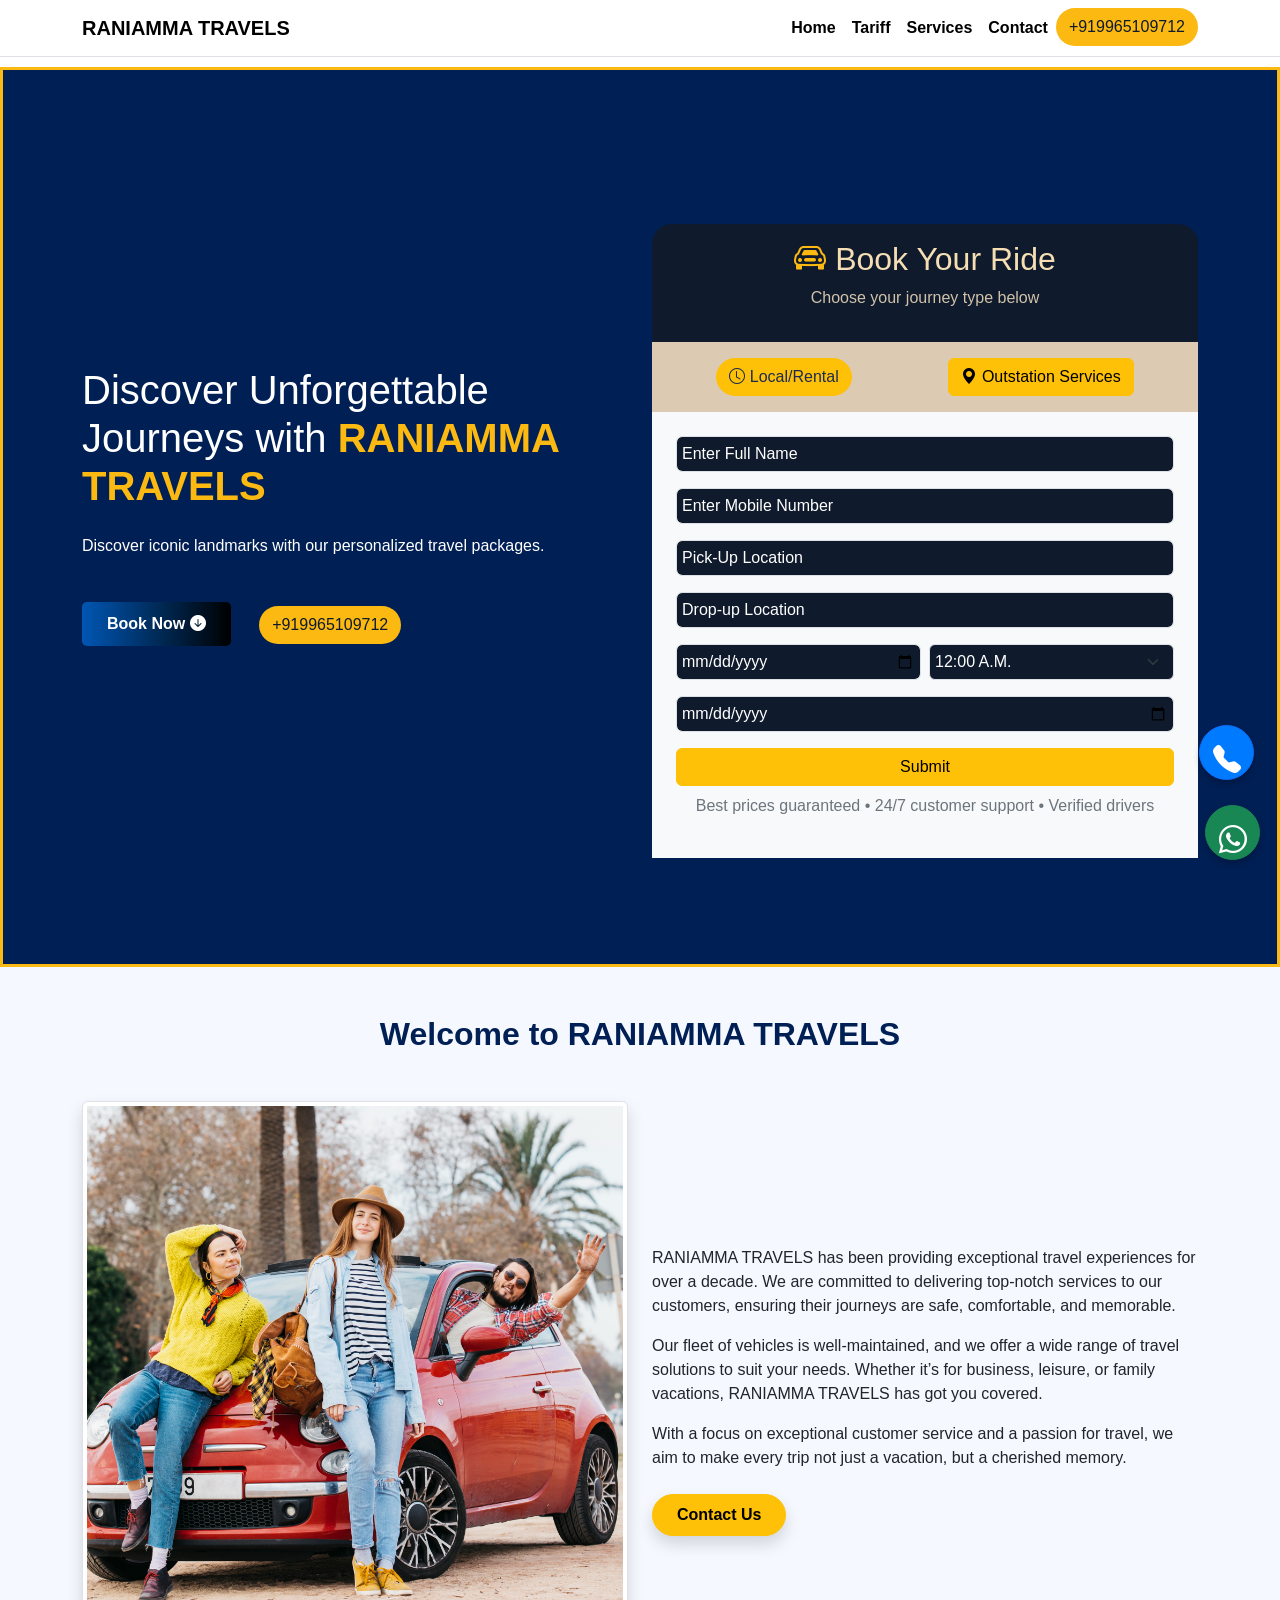
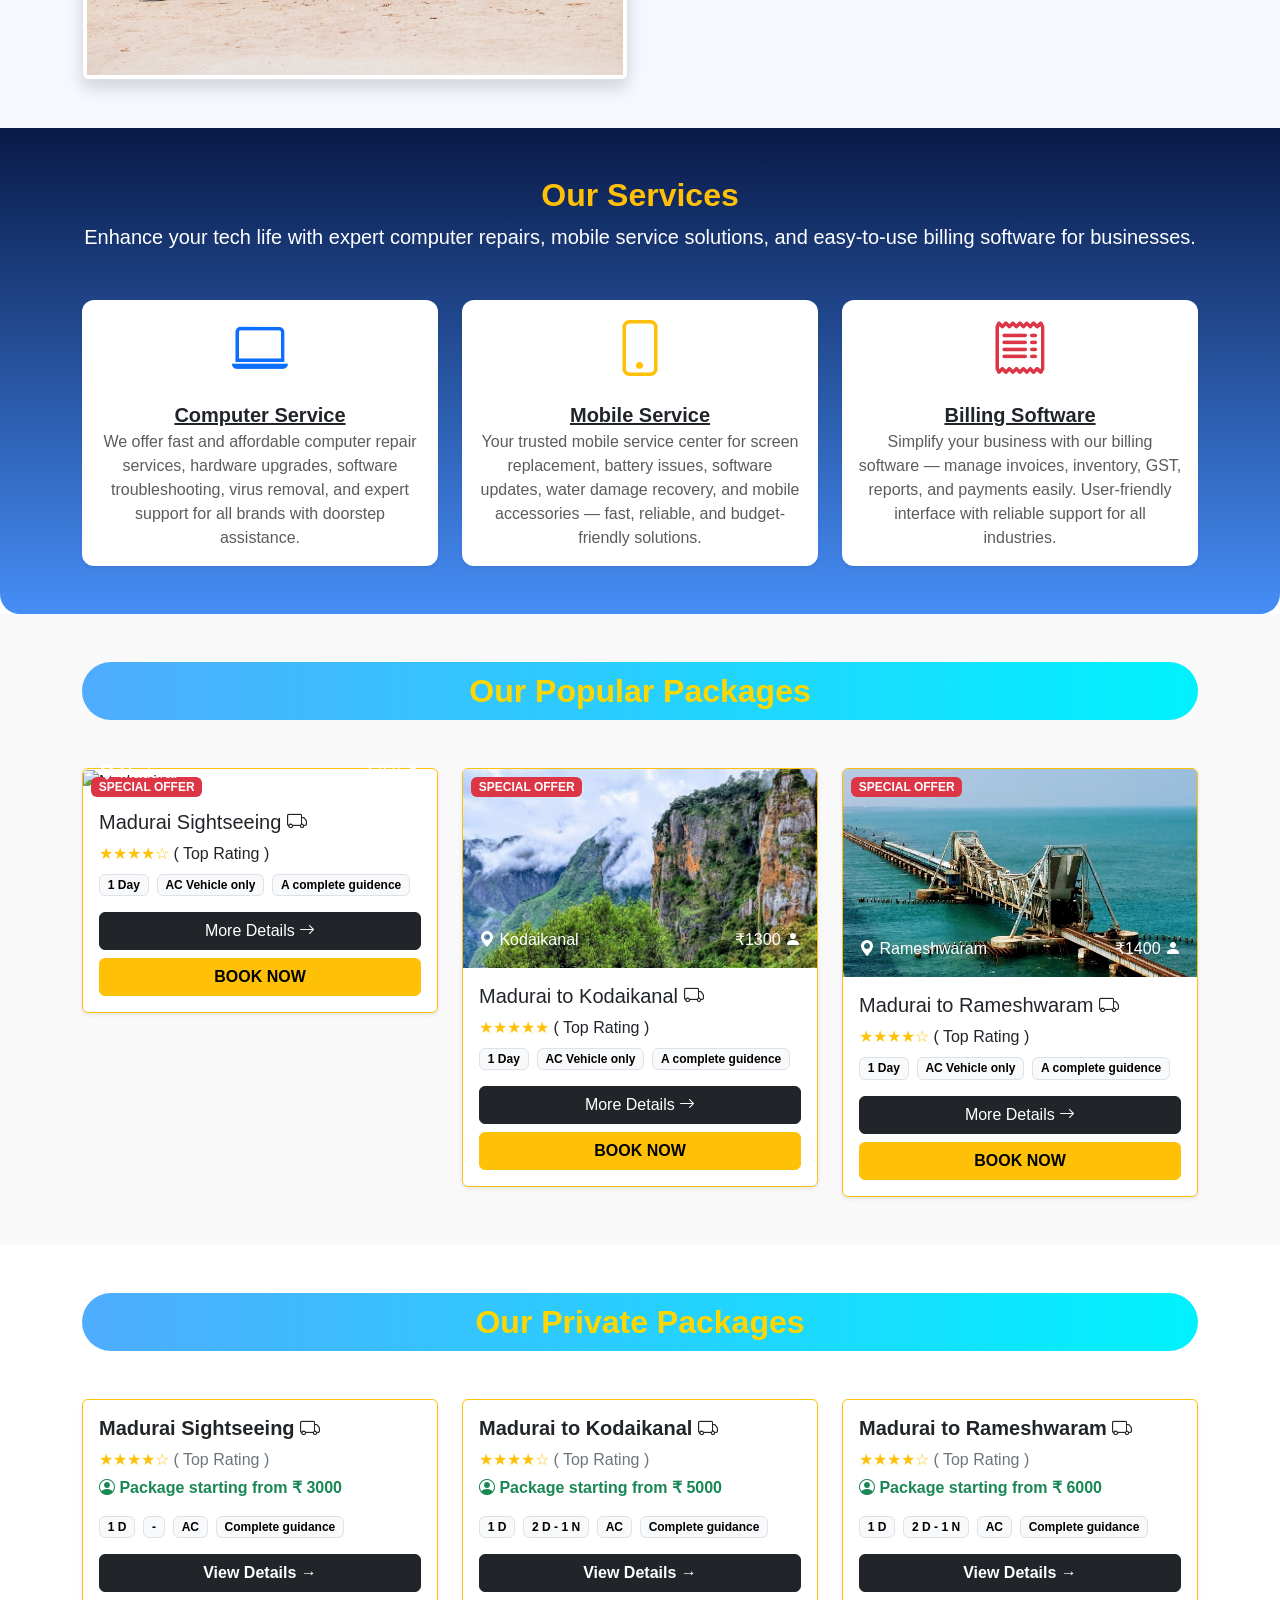
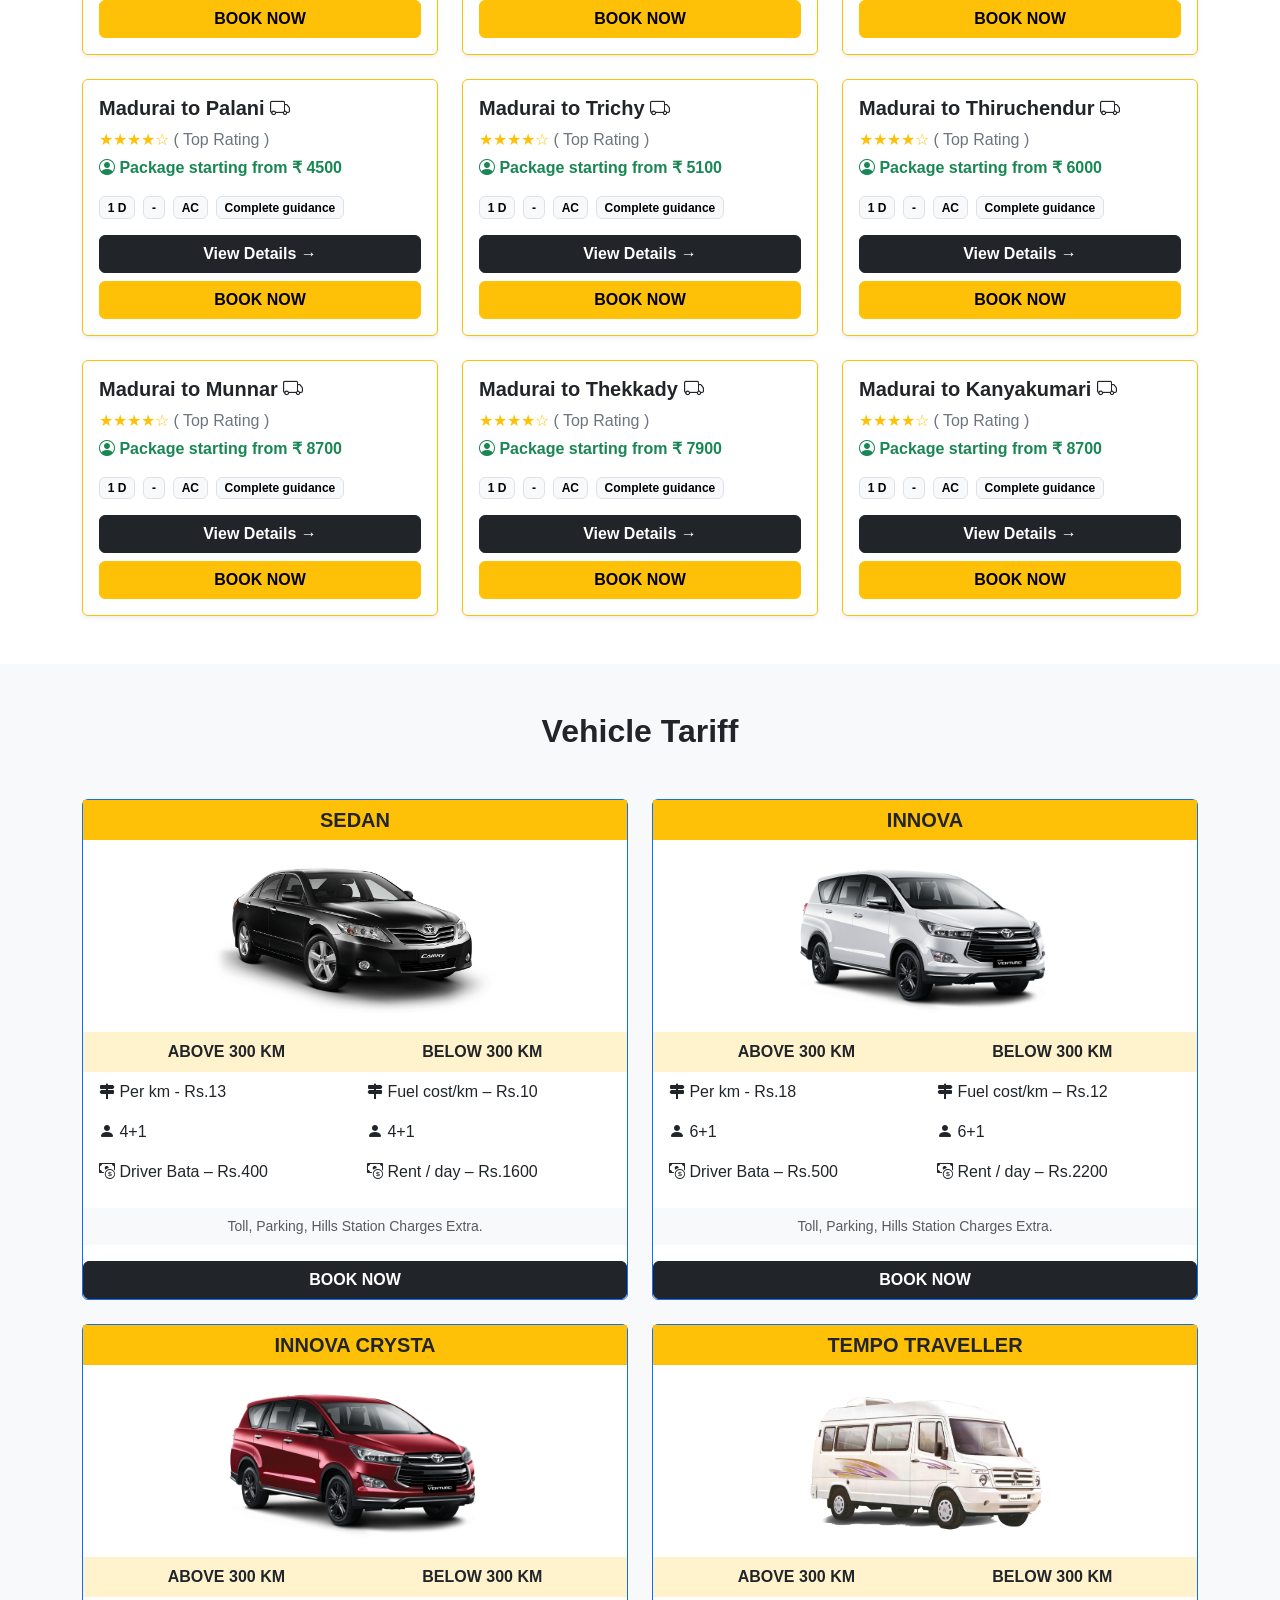
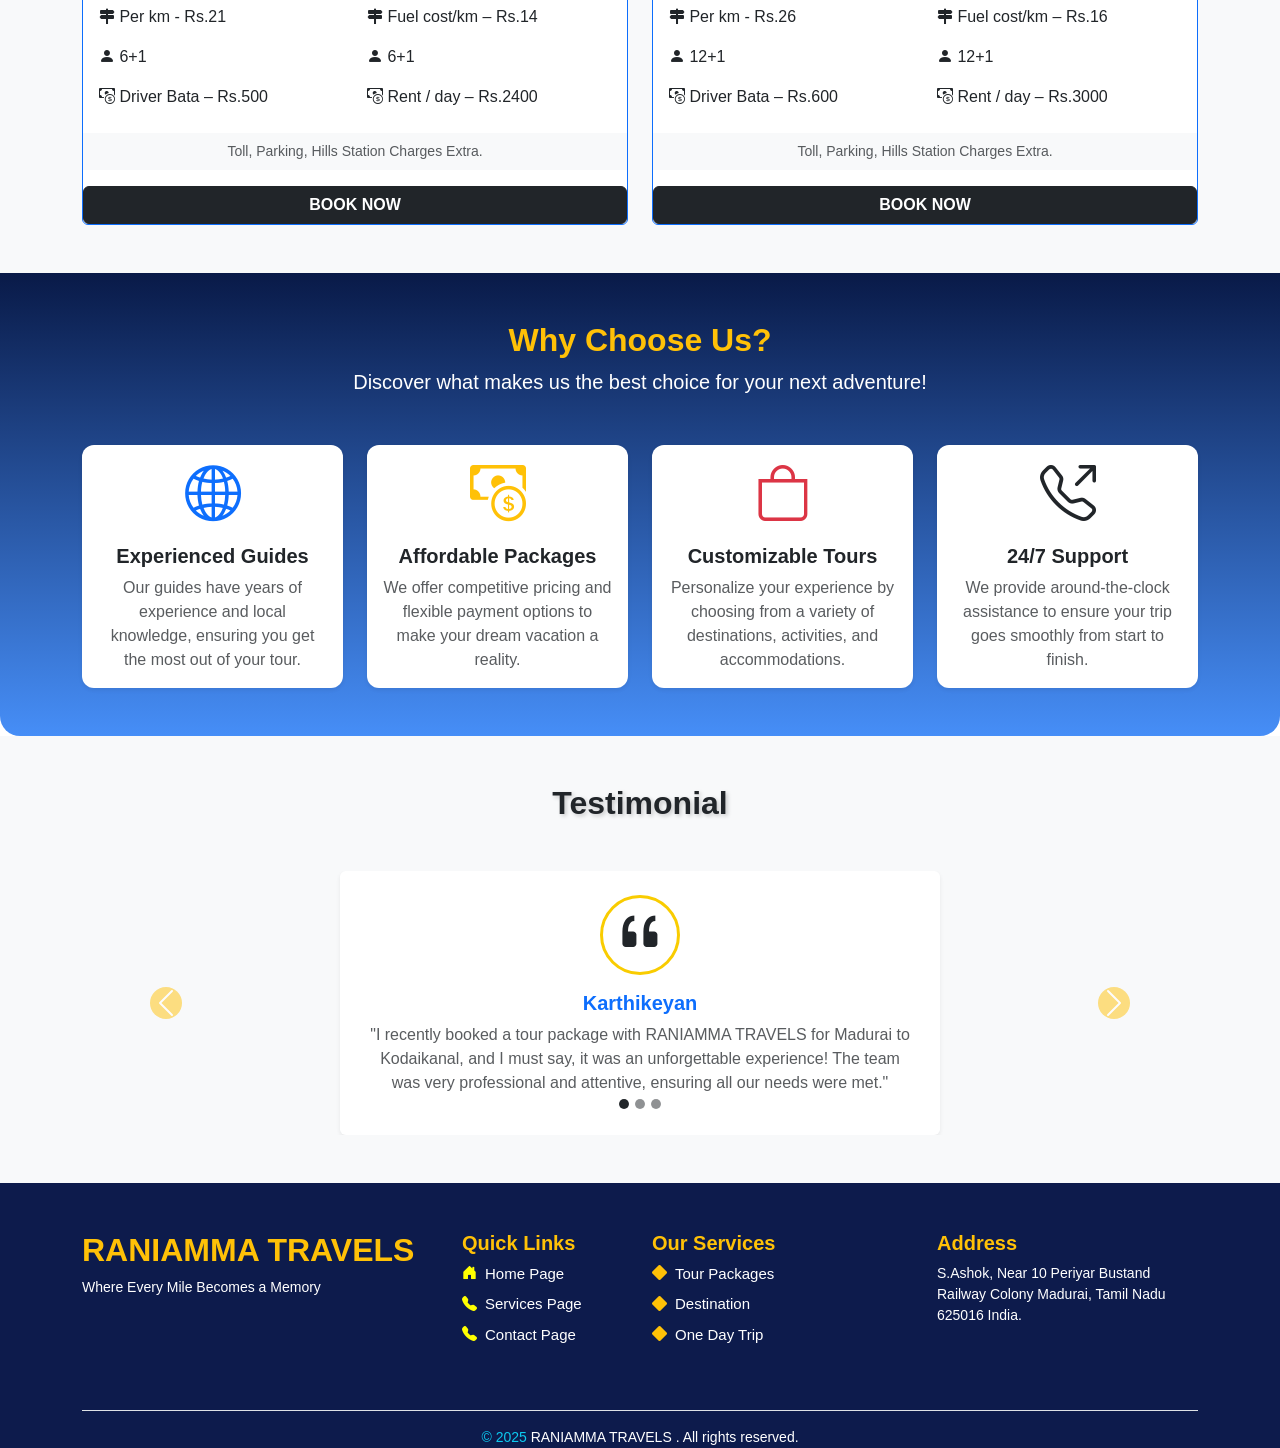
==== commit dccc9f30: "Update index.html" ====
--- a/index.html
+++ b/index.html
@@ -26,7 +26,7 @@
       </button>
       <div class="collapse navbar-collapse justify-content-end" id="navbarNav">
         <ul class="navbar-nav fw-bold">
-          <li class="nav-item"><a class="nav-link active" href="#index.php">Home</a></li>
+          <li class="nav-item"><a class="nav-link active" href="#index.html">Home</a></li>
           <li class="nav-item"><a class="nav-link active" href="#tariff">Tariff</a></li>
           <li class="nav-item"><a class="nav-link active" href="#services">Services</a></li>
           <li class="nav-item"><a class="nav-link active" href="#contact">Contact</a></li>
@@ -248,7 +248,7 @@
       <div class="col-md-6 col-lg-4">
         <div class="card h-100 border-0 shadow-sm p-3">
           <i class="bi bi-laptop display-4 text-primary"></i>
-          <a class="fw-bold text-dark mt-3 fs-5 "href="forms.php" style="cursor: pointer;">Computer Service</a>
+          <a class="fw-bold text-dark mt-3 fs-5 "href="forms.html" style="cursor: pointer;">Computer Service</a>
 <p class="text-muted mb-0">
 We offer fast and affordable computer repair services, hardware upgrades, software troubleshooting, virus removal, and expert support for all brands with doorstep assistance.
 </p>
@@ -259,7 +259,7 @@
       <div class="col-md-6 col-lg-4">
         <div class="card h-100 border-0 shadow-sm p-3">
           <i class="bi bi-phone display-4 text-warning"></i>
- <a class="fw-bold text-dark mt-3 fs-5 " href="forms.php" style="cursor: pointer;">Mobile Service</a>
+ <a class="fw-bold text-dark mt-3 fs-5 " href="forms.html" style="cursor: pointer;">Mobile Service</a>
 
 <p class="text-muted mb-0">
 Your trusted mobile service center for screen replacement, battery issues, software updates, water damage recovery, and mobile accessories — fast, reliable, and budget-friendly solutions.
@@ -271,7 +271,7 @@
       <div class="col-md-6 col-lg-4">
         <div class="card h-100 border-0 shadow-sm p-3">
             <i class="bi bi-receipt display-4 text-danger"></i>
-             <a class="fw-bold text-dark mt-3 fs-5 " href="forms.php" style="cursor: pointer;">Billing Software</a>
+             <a class="fw-bold text-dark mt-3 fs-5 " href="forms.html" style="cursor: pointer;">Billing Software</a>
 
 <p class="text-muted mb-0">
 Simplify your business with our billing software — manage invoices, inventory, GST, reports, and payments easily. User-friendly interface with reliable support for all industries.
@@ -863,4 +863,4 @@
 </footer>
 
 </body>
-</html>+</html>
--- a/css/style.css
+++ b/css/style.css
@@ -0,0 +1,153 @@
+body {
+  font-family:Verdana, Geneva, Tahoma, sans-serif;
+}
+
+.top-bar {
+  background-color: #001f54;
+  color: white;
+  font-size: 14px;
+  padding: 5px 10px;
+}
+
+.top-bar i {
+  margin-right: 5px;
+}
+
+.hero {
+  background-color: #001f54;
+  color: white;
+  padding: 60px 20px;
+  border: 3px solid #fbb911;
+  margin-top: 10px;
+  height: 100vh;
+  display: flex;
+  align-items: center;
+}
+
+.hero h1 span {
+  color: #fbb911;
+  font-weight: bold;
+}
+
+.hero-btn {
+  background: linear-gradient(to right, #0056b3, #000000);
+  color: white;
+  border: none;
+  padding: 10px 25px;
+  font-weight: bold;
+  border-radius: 5px;
+}
+
+
+.whatsapp-float {
+  position: fixed;
+  bottom: 40px;
+  z-index: 9999;
+  width: 55px;
+  height: 55px;
+  text-align: center;
+  line-height: 55px;
+    right: 20px;
+  box-shadow: 0 4px 6px rgba(0,0,0,0.2);
+}
+
+.call-float {
+	position: fixed;
+ 
+  z-index: 9999;
+  width: 55px;
+  height: 55px;
+  text-align: center;
+  line-height: 55px;
+  box-shadow: 0 4px 6px rgba(0,0,0,0.2);
+  bottom:120px;
+  right: 18px;
+  background-color: #007bff;
+  color: white;
+}
+
+
+.why-choose-section {
+  background: linear-gradient(to bottom, #091a48 0%, #468ef7 100%);
+  border-radius: 0 0 20px 20px;
+}
+
+.why-choose-section .card {
+  border-radius: 12px;
+  background-color: #fff;
+  transition: transform 0.3s;
+}
+ .card:hover {
+  transform: translateY(-5px);
+}
+
+.circle-icon {
+  width: 80px;
+  height: 80px;
+  border: 3px solid #f9cc00;
+  border-radius: 50%;
+  display: flex;
+  justify-content: center;
+  align-items: center;
+}
+.footer-section {
+
+background: #0d1b4c url('img/image.png') center/cover no-repeat;
+  background-blend-mode: darken;
+}
+.footer-section ul li {
+  margin: 8px 0;
+  font-size: 15px;
+}
+.footer-section i {
+  color: yellow;
+}
+.footer-link {
+  text-decoration: none;
+  color: inherit;
+  transition: all 0.3s ease-in-out;
+}
+
+.footer-link:hover {
+  text-decoration: underline;
+  color: inherit;
+}
+
+.badge.bg-light {
+  color: black !important;
+}
+
+.head{
+     border-radius: 20px 20px 0px 0px; 
+}
+.form{
+   display: flex;
+    flex-direction: column;
+   align-items: center;
+   justify-content: center; 
+       border-radius: 20px;
+}
+
+.local-form input::placeholder{
+       color: white;
+}
+.local-form textarea::placeholder{
+       color: white;
+}
+.local-form  input,.local-form  textarea,.outstation-form input,.outstation-form select  ,.local-form select{
+    background-color: #0F1A2C;
+    color: white;
+    padding:5px;
+}
+ @media (max-width: 996px) {
+.hero{
+    height: 150vh;
+}
+  
+  }
+ @media (max-width: 455px) {
+.hero{
+    height: 170vh;
+}
+  
+  }
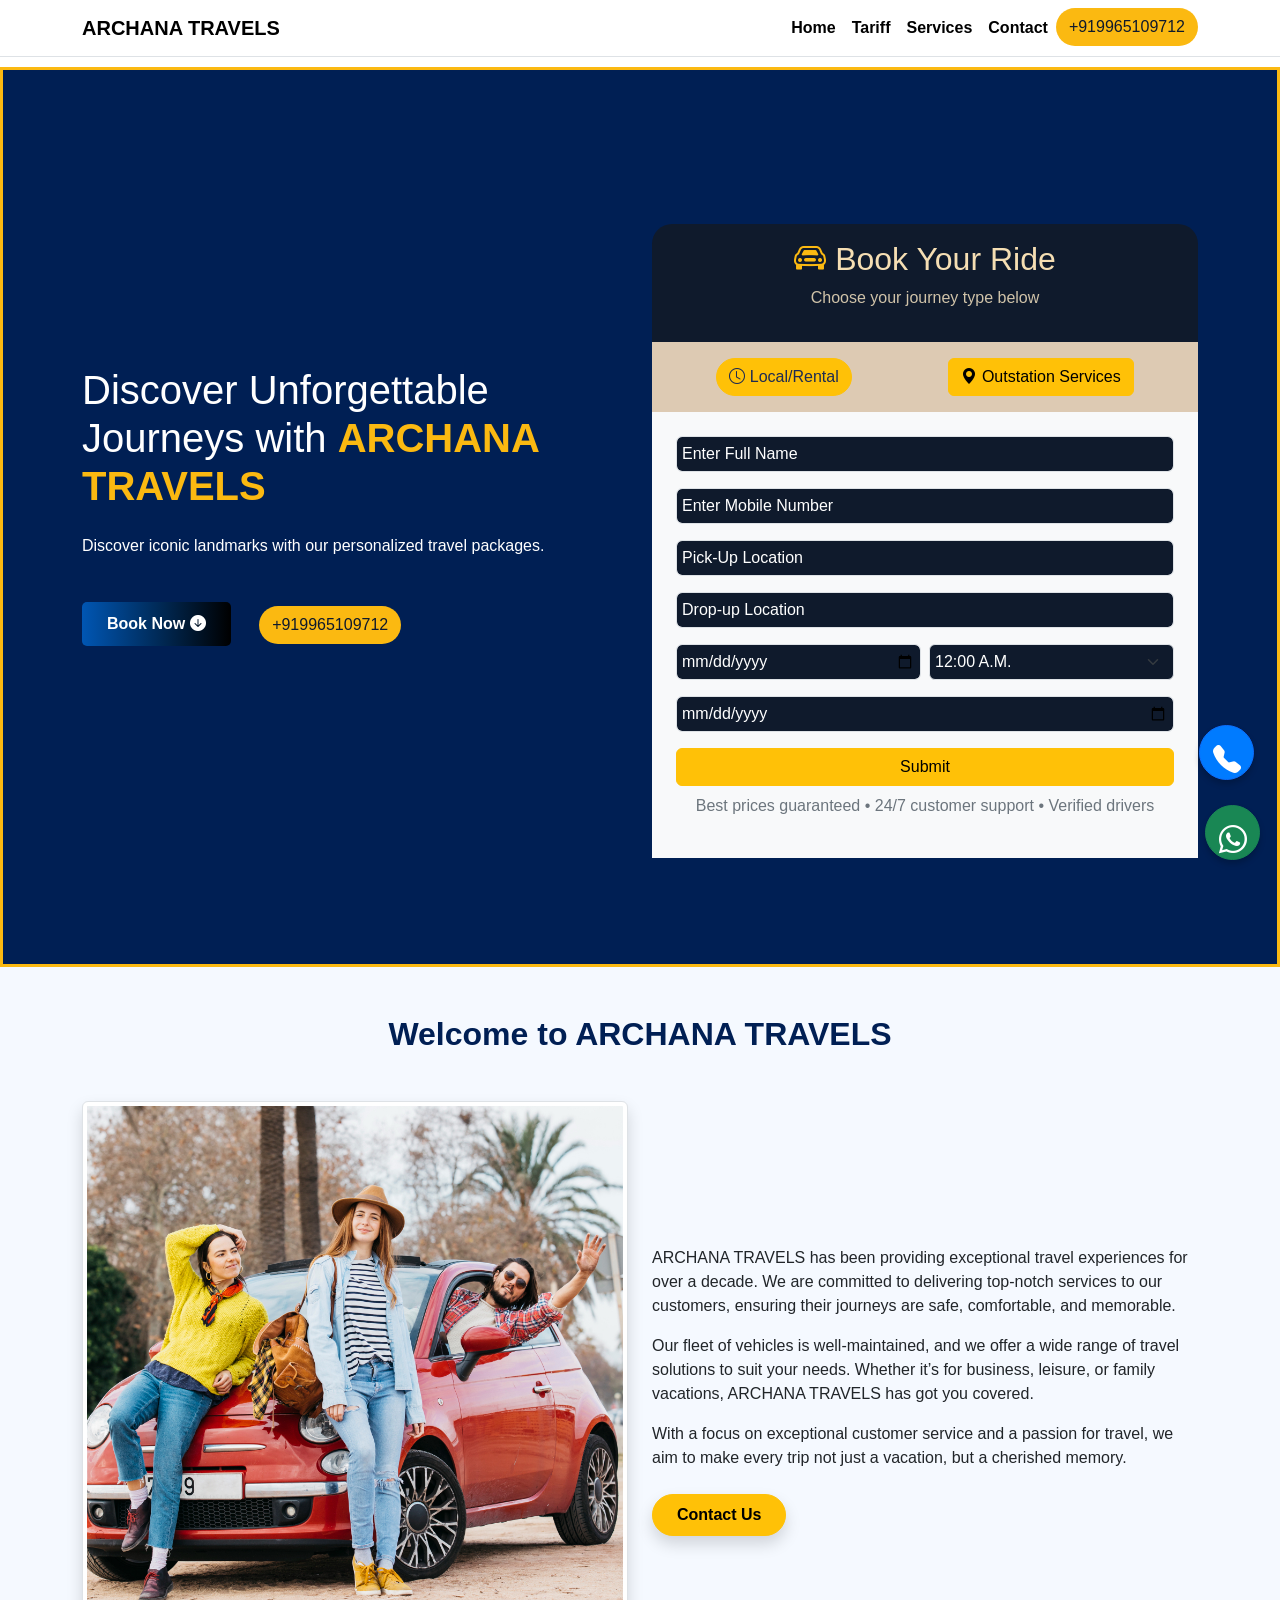
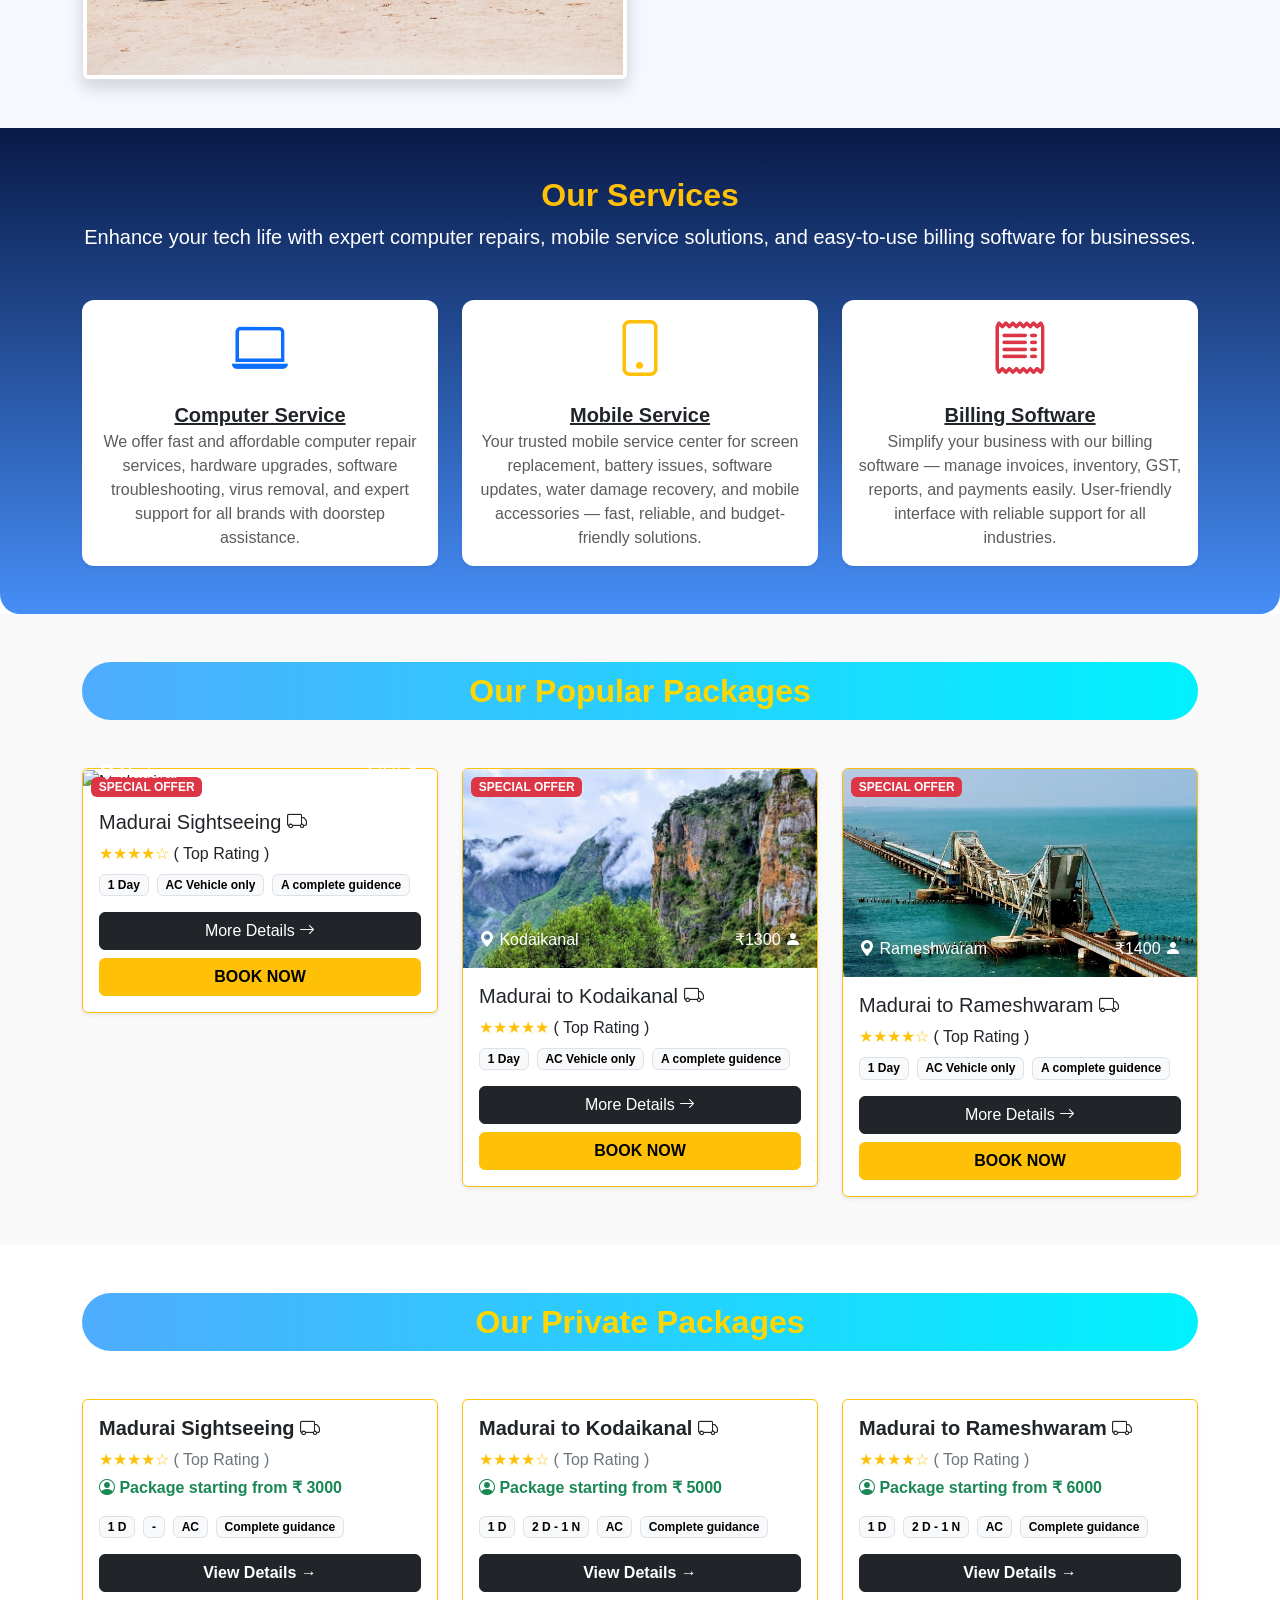
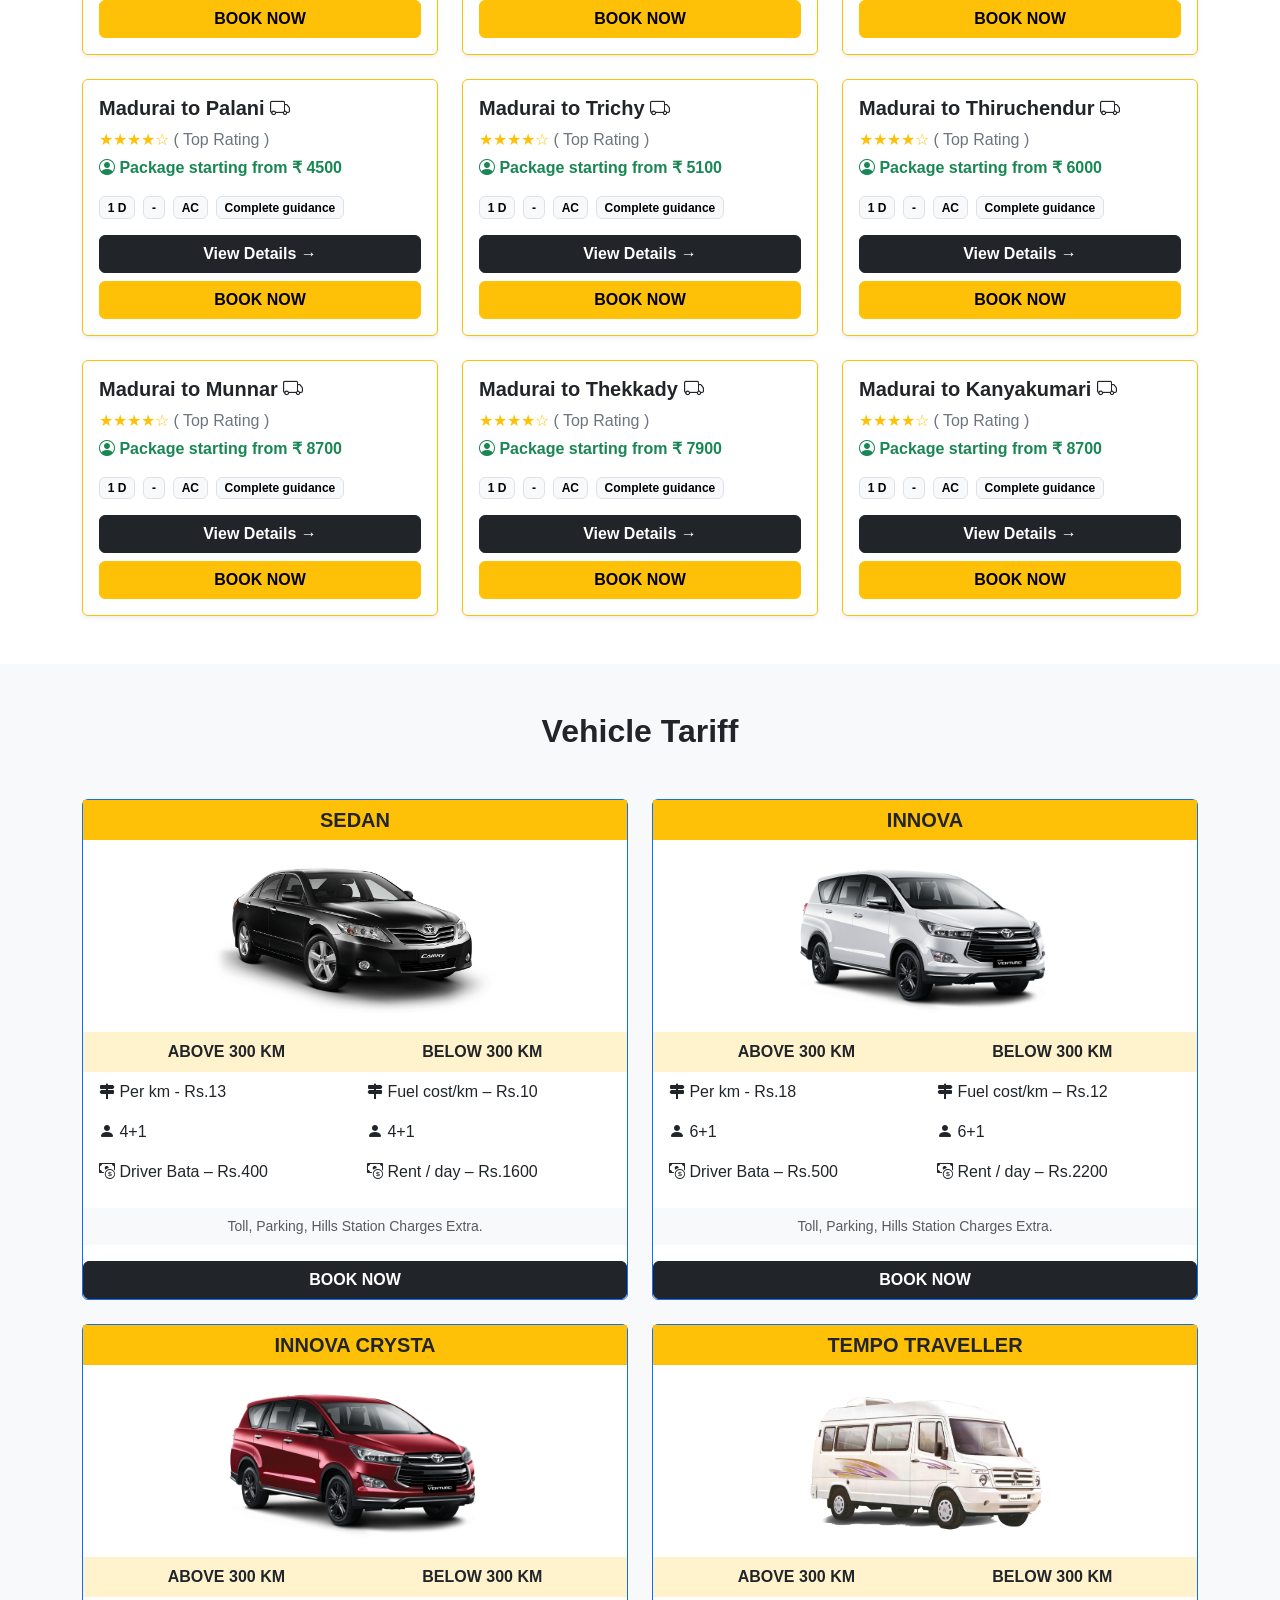
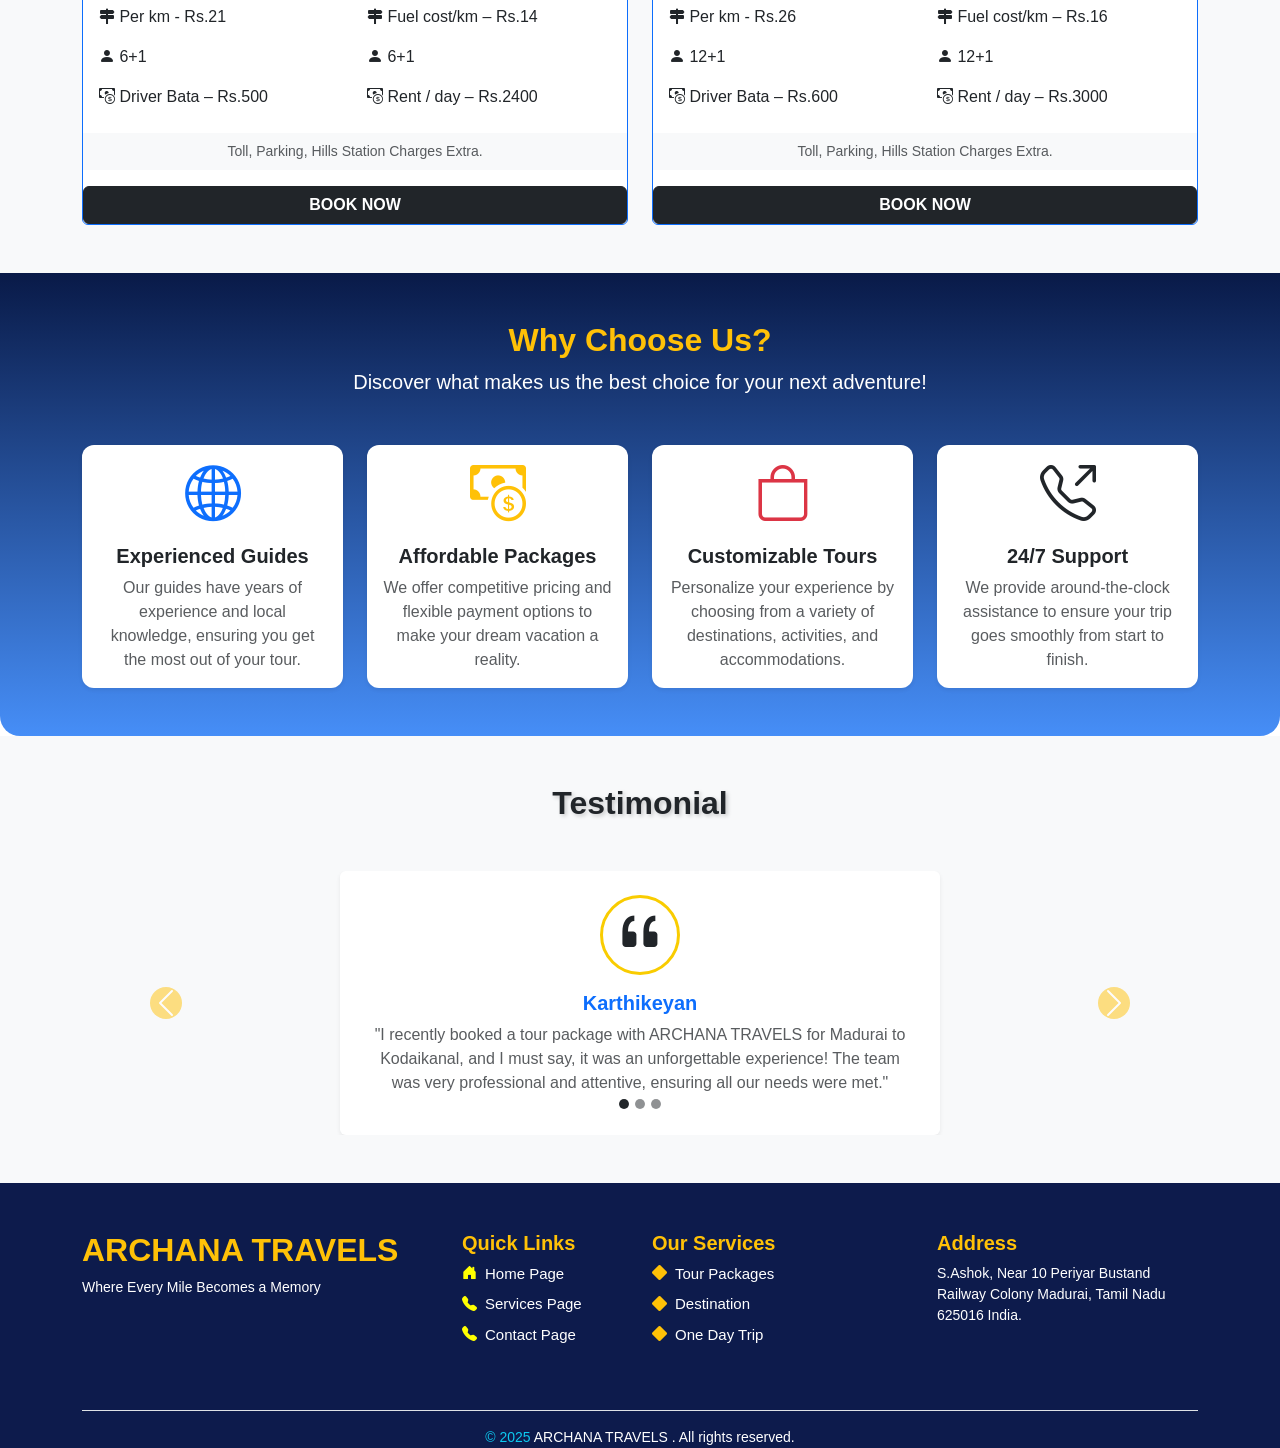
==== commit dcf42df0: "Update index.html" ====
--- a/index.html
+++ b/index.html
@@ -3,7 +3,7 @@
 <head>
   <meta charset="UTF-8" />
   <meta name="viewport" content="width=device-width, initial-scale=1.0" />
-  <title>RANIAMMA TRAVELS
+  <title>ARCHANA TRAVELS
 </title>
   <link href="https://cdn.jsdelivr.net/npm/bootstrap@5.3.2/dist/css/bootstrap.min.css" rel="stylesheet">
   <link href="https://cdn.jsdelivr.net/npm/bootstrap-icons@1.10.5/font/bootstrap-icons.css" rel="stylesheet">
@@ -19,7 +19,7 @@
   <!-- 🔹 Navbar -->
   <nav class="navbar navbar-expand-lg navbar-light bg-white border-bottom">
     <div class="container">
-      <a class="navbar-brand fw-bold" href="#index.php">RANIAMMA TRAVELS
+      <a class="navbar-brand fw-bold" href="#index.php">ARCHANA TRAVELS
 </a>
       <button class="navbar-toggler" type="button" data-bs-toggle="collapse" data-bs-target="#navbarNav">
         <span class="navbar-toggler-icon"></span>
@@ -42,7 +42,7 @@
     <div class="container">
       <div class="row align-items-center">
         <div class="col-md-6 col-sm-12 text-center text-md-start">
-          <h1 class="mb-4">Discover Unforgettable <br> Journeys with <span>RANIAMMA TRAVELS
+          <h1 class="mb-4">Discover Unforgettable <br> Journeys with <span>ARCHANA TRAVELS
 </span></h1>
           <p class="mb-4">Discover iconic landmarks with our personalized travel packages.</p>
           <button class="hero-btn">
@@ -211,7 +211,7 @@
 <!-- 🔹 Welcome Section -->
 <section class="py-5" style="background-color: #f5f9ff;">
   <div class="container">
-    <h2 class="text-center fw-bold mb-5" style="color: #001f54;">Welcome to RANIAMMA TRAVELS
+    <h2 class="text-center fw-bold mb-5" style="color: #001f54;">Welcome to ARCHANA TRAVELS
 </h2>
     <div class="row align-items-center">
       <div class="col-md-6 mb-4 mb-md-0">
@@ -219,11 +219,11 @@
       </div>
       <div class="col-md-6">
         <p class="mb-3">
-          RANIAMMA TRAVELS
+          ARCHANA TRAVELS
  has been providing exceptional travel experiences for over a decade. We are committed to delivering top-notch services to our customers, ensuring their journeys are safe, comfortable, and memorable.
         </p>
         <p class="mb-3">
-          Our fleet of vehicles is well-maintained, and we offer a wide range of travel solutions to suit your needs. Whether it’s for business, leisure, or family vacations, RANIAMMA TRAVELS
+          Our fleet of vehicles is well-maintained, and we offer a wide range of travel solutions to suit your needs. Whether it’s for business, leisure, or family vacations, ARCHANA TRAVELS
  has got you covered.
         </p>
         <p class="mb-4">
@@ -761,7 +761,7 @@
               <i class="bi bi-quote display-4 text-dark"></i>
             </div>
             <h5 class="fw-bold text-primary">Karthikeyan</h5>
-            <p class="text-muted">"I recently booked a tour package with RANIAMMA TRAVELS
+            <p class="text-muted">"I recently booked a tour package with ARCHANA TRAVELS
  for Madurai to Kodaikanal, and I must say, it was an unforgettable experience! The team was very professional and attentive, ensuring all our needs were met."</p>
           </div>
         </div>
@@ -773,7 +773,7 @@
               <i class="bi bi-quote display-4 text-dark"></i>
             </div>
             <h5 class="fw-bold text-primary">Naveen Kumar</h5>
-            <p class="text-muted">"I signed up for a trip to Kodaikanal, and it was absolutely magical! Misty hills and greenery made the journey incredible. RANIAMMA TRAVELS
+            <p class="text-muted">"I signed up for a trip to Kodaikanal, and it was absolutely magical! Misty hills and greenery made the journey incredible. ARCHANA TRAVELS
  made it smooth and worry-free."</p>
           </div>
         </div>
@@ -785,7 +785,7 @@
               <i class="bi bi-quote display-4 text-dark"></i>
             </div>
             <h5 class="fw-bold text-primary">Aananthi</h5>
-            <p class="text-muted">"I organized a spiritual trip to Rameshwaram with RANIAMMA TRAVELS
+            <p class="text-muted">"I organized a spiritual trip to Rameshwaram with ARCHANA TRAVELS
  and everything went seamlessly. We could focus fully on the spiritual experience without any worries."</p>
           </div>
         </div>
@@ -819,7 +819,7 @@
       
       <!-- Brand Column -->
       <div class="col-md-4 mb-4">
-        <h2 class="fw-bold text-warning">RANIAMMA TRAVELS
+        <h2 class="fw-bold text-warning">ARCHANA TRAVELS
 </h2>
         <p class="small">Where Every Mile Becomes a Memory</p>
       </div>
@@ -855,7 +855,7 @@
     <!-- Copyright -->
     <div class="text-center pt-3 border-top mt-4">
       <p class="mb-0 small">
-        <span class="text-info">© 2025</span> RANIAMMA TRAVELS
+        <span class="text-info">© 2025</span> ARCHANA TRAVELS
 . All rights reserved.
       </p>
     </div>
